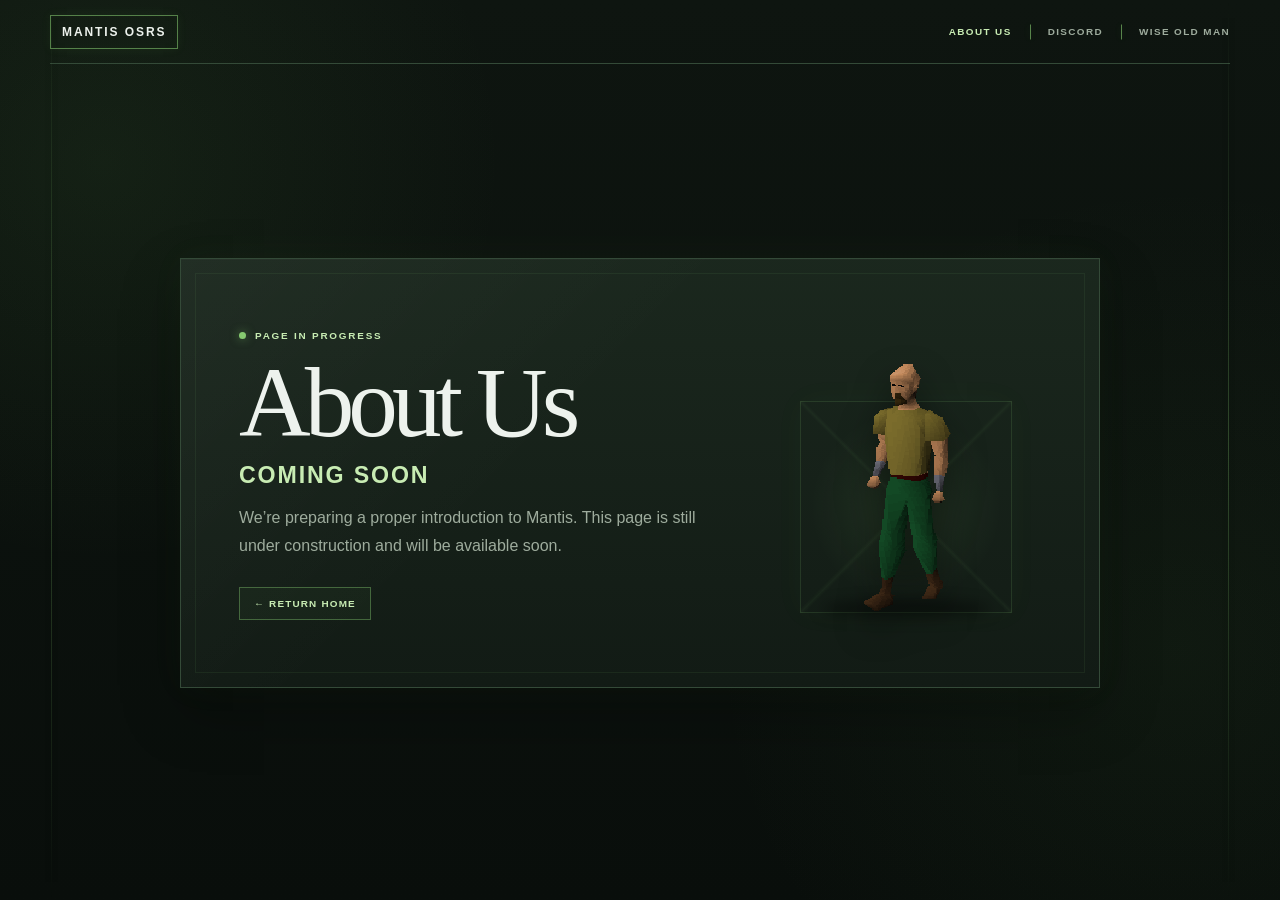
==== about.html @ 91f74145 "Add files via upload Initial release v1.0" ====
<!DOCTYPE html>
<html lang="en">
<head>
  <meta charset="UTF-8">
  <meta name="viewport" content="width=device-width, initial-scale=1.0">
  <title>About Us — Coming Soon | Mantis OSRS</title>
  <style>
    :root {
      --bg:#090e0b;
      --panel:#151f18;
      --panel-raised:#1a271d;
      --line:#344a38;
      --line-bright:rgba(134,202,112,.62);
      --text:#edf2ed;
      --muted:#9eac9d;
      --green:#86ca70;
      --green-pale:#c8ecb3;
    }

    * { box-sizing:border-box; }

    html { scroll-behavior:smooth; }

    body {
      margin:0;
      min-height:100vh;
      color:var(--text);
      background:
        radial-gradient(circle at 8% 18%,rgba(87,148,73,.1),transparent 25rem),
        radial-gradient(circle at 92% 72%,rgba(87,148,73,.07),transparent 29rem),
        linear-gradient(180deg,#0e1510 0%,#090e0b 100%);
      font-family:Arial,Helvetica,sans-serif;
      overflow-x:hidden;
    }

    body::before,
    body::after {
      content:"";
      position:fixed;
      top:0;
      bottom:0;
      width:1px;
      pointer-events:none;
      background:linear-gradient(180deg,transparent,rgba(134,202,112,.28),transparent);
      box-shadow:0 0 24px rgba(121,218,98,.12);
    }

    body::before { left:4vw; }
    body::after { right:4vw; }

    .wrap {
      width:min(1180px,calc(100% - 40px));
      margin:0 auto;
    }

    header {
      min-height:64px;
      display:flex;
      align-items:center;
      justify-content:space-between;
      gap:20px;
      border-bottom:1px solid var(--line);
    }

    .brand {
      display:inline-flex;
      align-items:center;
      min-height:34px;
      padding:8px 11px;
      border:1px solid rgba(134,202,112,.58);
      color:var(--text);
      text-decoration:none;
      text-transform:uppercase;
      letter-spacing:.16em;
      font-size:.75rem;
      font-weight:800;
      box-shadow:0 0 10px rgba(121,218,98,.07),inset 0 0 10px rgba(121,218,98,.025);
    }


    .site-links {
      display:flex;
      align-items:center;
      gap:0;
    }

    .site-links a {
      color:var(--muted);
      text-decoration:none;
      text-transform:uppercase;
      letter-spacing:.14em;
      font-size:.62rem;
      font-weight:800;
      transition:color .18s ease;
    }

    .site-links a:hover,
    .site-links a[aria-current="page"] {
      color:var(--green-pale);
    }

    .site-links a + a {
      position:relative;
      margin-left:18px;
      padding-left:18px;
    }

    .site-links a + a::before {
      content:"";
      position:absolute;
      left:0;
      top:50%;
      width:1px;
      height:15px;
      transform:translateY(-50%);
      background:var(--line-bright);
      box-shadow:0 0 7px rgba(121,218,98,.15);
    }

    main {
      min-height:calc(100vh - 65px);
      display:grid;
      place-items:center;
      padding:70px 0 88px;
    }

    .coming-soon {
      position:relative;
      width:min(920px,100%);
      min-height:430px;
      display:grid;
      grid-template-columns:minmax(0,1fr) 270px;
      align-items:center;
      gap:44px;
      padding:54px 58px;
      overflow:hidden;
      border:1px solid var(--line);
      background:
        linear-gradient(135deg,rgba(255,255,255,.032),transparent 42%),
        linear-gradient(180deg,rgba(27,40,30,.98),rgba(18,27,21,.99));
      box-shadow:
        0 24px 55px rgba(0,0,0,.27),
        inset 0 1px 0 rgba(255,255,255,.025),
        0 0 34px rgba(121,218,98,.04);
    }

    .coming-soon::before {
      content:"";
      position:absolute;
      inset:14px;
      pointer-events:none;
      border:1px solid rgba(134,202,112,.08);
    }

    .copy,
    .character-stage {
      position:relative;
      z-index:1;
    }

    .status {
      display:inline-flex;
      align-items:center;
      gap:9px;
      margin-bottom:18px;
      color:var(--green-pale);
      font-size:.62rem;
      font-weight:900;
      letter-spacing:.18em;
      text-transform:uppercase;
    }

    .status::before {
      content:"";
      width:7px;
      height:7px;
      border-radius:50%;
      background:var(--green);
      box-shadow:0 0 10px rgba(134,202,112,.55);
      animation:pulse 2.2s ease-in-out infinite;
    }

    h1 {
      margin:0;
      font-family:Georgia,"Times New Roman",serif;
      font-size:clamp(3.5rem,8vw,6.2rem);
      font-weight:400;
      letter-spacing:-.06em;
      line-height:.88;
    }

    h2 {
      margin:16px 0 15px;
      color:var(--green-pale);
      font-size:clamp(1.1rem,2vw,1.45rem);
      font-weight:800;
      letter-spacing:.08em;
      text-transform:uppercase;
    }

    .copy p {
      max-width:520px;
      margin:0;
      color:var(--muted);
      font-size:1rem;
      line-height:1.75;
    }

    .home-link {
      display:inline-flex;
      align-items:center;
      gap:8px;
      margin-top:27px;
      padding:10px 14px;
      border:1px solid rgba(134,202,112,.4);
      color:var(--green-pale);
      background:rgba(134,202,112,.04);
      text-decoration:none;
      text-transform:uppercase;
      letter-spacing:.12em;
      font-size:.62rem;
      font-weight:900;
      transition:background .18s ease,border-color .18s ease,transform .18s ease;
    }

    .home-link:hover {
      transform:translateY(-1px);
      border-color:var(--green);
      background:rgba(134,202,112,.08);
    }

    .character-stage {
      min-height:290px;
      display:flex;
      align-items:flex-end;
      justify-content:center;
    }

    .character-stage::before {
      content:"";
      position:absolute;
      left:50%;
      bottom:5px;
      width:210px;
      height:210px;
      transform:translateX(-50%);
      border:1px solid rgba(134,202,112,.15);
      background:
        radial-gradient(circle,rgba(134,202,112,.11),transparent 64%),
        linear-gradient(45deg,transparent 49%,rgba(134,202,112,.05) 50%,transparent 51%),
        linear-gradient(-45deg,transparent 49%,rgba(134,202,112,.05) 50%,transparent 51%);
      box-shadow:0 0 30px rgba(121,218,98,.035);
      transform-origin:center;
      animation:frameFloat 4s ease-in-out infinite;
    }

    .character-stage::after {
      content:"";
      position:absolute;
      left:50%;
      bottom:0;
      width:170px;
      height:18px;
      transform:translateX(-50%);
      border-radius:50%;
      background:rgba(0,0,0,.42);
      filter:blur(7px);
    }

    .character-stage img {
      position:relative;
      z-index:1;
      width:auto;
      height:280px;
      image-rendering:pixelated;
      filter:drop-shadow(0 16px 18px rgba(0,0,0,.45));
      animation:characterIdle 3.7s ease-in-out infinite;
    }


    @keyframes pulse {
      0%,100% { opacity:.55; transform:scale(.88); }
      50% { opacity:1; transform:scale(1.12); }
    }

    @keyframes characterIdle {
      0%,100% { transform:translateY(0); }
      50% { transform:translateY(-5px); }
    }

    @keyframes frameFloat {
      0%,100% { transform:translateX(-50%) rotate(0deg); }
      50% { transform:translateX(-50%) rotate(.8deg); }
    }

    @media (max-width:760px) {
      .wrap { width:min(100% - 28px,1180px); }

      header {
        min-height:74px;
        align-items:flex-start;
        padding:14px 0;
      }

      .site-links {
        flex-wrap:wrap;
        justify-content:flex-end;
        row-gap:8px;
      }

      .site-links a + a {
        margin-left:12px;
        padding-left:12px;
      }

      main { padding:38px 0 54px; }

      .coming-soon {
        grid-template-columns:1fr;
        gap:24px;
        padding:40px 30px 28px;
      }

      .character-stage {
        min-height:235px;
      }

      .character-stage::before {
        width:185px;
        height:185px;
      }

      .character-stage img {
        height:225px;
      }
    }

    @media (max-width:520px) {
      header { display:block; }
      .site-links { margin-top:15px; justify-content:flex-start; }
      h1 { font-size:3.55rem; }
      .coming-soon { padding:34px 22px 25px; }
    }

    @media (prefers-reduced-motion:reduce) {
      .status::before,
      .character-stage::before,
      .character-stage img {
        animation:none !important;
      }
    }
  </style>
</head>
<body>
  <div class="wrap">
    <header>
      <a class="brand" href="index.html">Mantis OSRS</a>
      <nav class="site-links" aria-label="Primary navigation">
        <a href="about.html" aria-current="page">About Us</a>
        <a href="https://discord.gg/YaPqtQWQ7N" target="_blank" rel="noopener noreferrer">Discord</a>
        <a href="https://wiseoldman.net/groups/6808" target="_blank" rel="noopener noreferrer">Wise Old Man</a>
      </nav>
    </header>

    <main>
      <section class="coming-soon" aria-labelledby="page-title">
        <div class="copy">
          <div class="status">Page in progress</div>
          <h1 id="page-title">About Us</h1>
          <h2>Coming Soon</h2>
          <p>We’re preparing a proper introduction to Mantis. This page is still under construction and will be available soon.</p>
          <a class="home-link" href="index.html">← Return Home</a>
        </div>

        <div class="character-stage" aria-label="Old School RuneScape character standing beside the coming soon message">
          <img src="images/about-member-placeholder.png" alt="Old School RuneScape character">
        </div>
      </section>
    </main>
  </div>
</body>
</html>
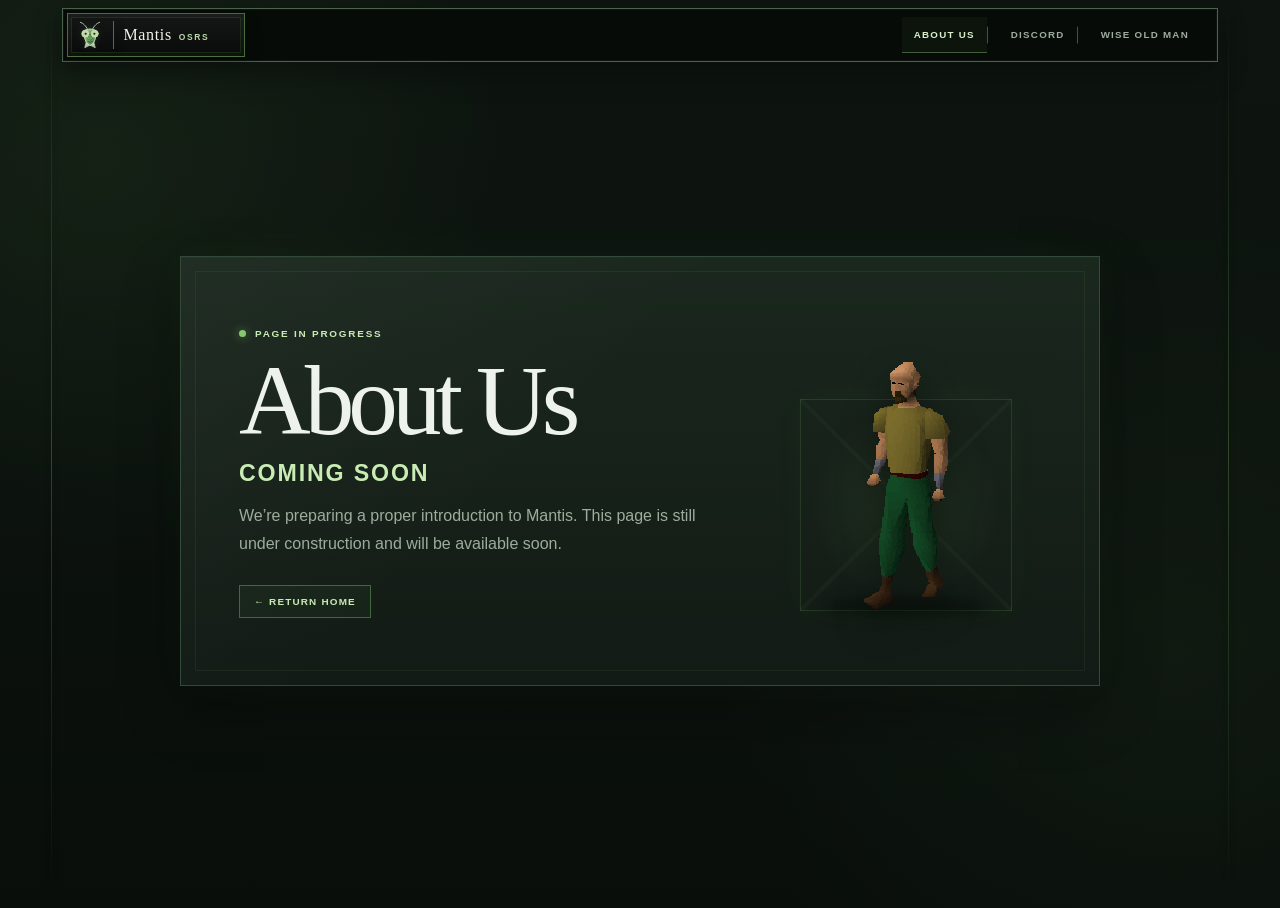
==== commit 46536aec: "Add files via upload v2.0" ====
--- a/about.html
+++ b/about.html
@@ -350,12 +350,16 @@
       }
     }
   </style>
+  <link rel="stylesheet" href="assets/v160.css">
 </head>
 <body>
   <div class="wrap">
-    <header>
-      <a class="brand" href="index.html">Mantis OSRS</a>
-      <nav class="site-links" aria-label="Primary navigation">
+    <header class="v160-nav-shell" aria-label="Site navigation">
+      <a class="v160-brand" href="index.html" aria-label="Mantis OSRS home">
+        <span class="v160-brand-icon" aria-hidden="true"><img src="images/mantis-head-mark.svg" alt=""></span>
+        <span class="v160-brand-wordmark"><span class="mantis-word">Mantis</span><span class="osrs-word">OSRS</span></span>
+      </a>
+      <nav class="v160-nav-links" aria-label="Clan links">
         <a href="about.html" aria-current="page">About Us</a>
         <a href="https://discord.gg/YaPqtQWQ7N" target="_blank" rel="noopener noreferrer">Discord</a>
         <a href="https://wiseoldman.net/groups/6808" target="_blank" rel="noopener noreferrer">Wise Old Man</a>
--- a/assets/v160.css
+++ b/assets/v160.css
@@ -0,0 +1,400 @@
+/* Mantis OSRS v1.60 shared navigation and interaction layer */
+.v160-nav-shell{
+  width:min(1180px,calc(100% - 24px))!important;
+  min-height:0!important;
+  margin:8px auto 0!important;
+  padding:4px!important;
+  position:sticky!important;
+  top:8px!important;
+  z-index:950!important;
+  display:flex!important;
+  flex-direction:row!important;
+  align-items:center!important;
+  justify-content:space-between!important;
+  gap:14px!important;
+  border:1px solid rgba(90,119,94,.82)!important;
+  border-radius:0!important;
+  background:rgba(7,11,8,.94)!important;
+  box-shadow:0 12px 30px rgba(0,0,0,.32),inset 0 0 0 1px rgba(184,232,159,.035)!important;
+  backdrop-filter:blur(14px);
+  -webkit-backdrop-filter:blur(14px);
+}
+.v160-nav-shell::before,.v160-nav-shell::after{display:none!important}
+.v160-brand{
+  --mh-fill:#6fa85f;
+  --mh-light:#cce9b8;
+  --mh-edge:#d8e5cf;
+  --mh-dark:#17251b;
+  --mh-eye:#aee594;
+  position:relative!important;
+  display:inline-flex!important;
+  align-items:center!important;
+  width:178px!important;
+  min-width:178px!important;
+  min-height:42px!important;
+  padding:7px 11px 7px 8px!important;
+  overflow:hidden!important;
+  color:#edf4e9!important;
+  background:linear-gradient(180deg,rgba(22,24,23,.98),rgba(9,11,10,.98))!important;
+  border:1px solid rgba(134,202,112,.5)!important;
+  border-radius:0!important;
+  text-decoration:none!important;
+  box-shadow:0 7px 18px rgba(0,0,0,.24),inset 0 0 0 3px rgba(125,195,102,.035)!important;
+  transition:border-color .18s ease,background .18s ease,box-shadow .18s ease,transform .18s ease!important;
+}
+.v160-brand::before{
+  content:""!important;
+  position:absolute!important;
+  inset:3px!important;
+  display:block!important;
+  border:1px solid rgba(156,217,134,.12)!important;
+  pointer-events:none!important;
+}
+.v160-brand:hover,.v160-brand:focus-visible{
+  color:#f5faf2!important;
+  border-color:rgba(184,232,159,.84)!important;
+  background:linear-gradient(180deg,rgba(29,32,30,.99),rgba(12,14,13,.99))!important;
+  box-shadow:0 9px 22px rgba(0,0,0,.31),0 0 13px rgba(121,218,98,.11),inset 0 0 0 3px rgba(125,195,102,.045)!important;
+  transform:translateX(2px)!important;
+  outline:none!important;
+}
+.v160-brand-icon{
+  position:relative!important;
+  z-index:1!important;
+  display:grid!important;
+  place-items:center!important;
+  width:38px!important;
+  min-height:28px!important;
+  padding-right:9px!important;
+  flex:0 0 38px!important;
+  border-right:1px solid rgba(145,209,121,.5)!important;
+  box-shadow:4px 0 10px rgba(0,0,0,.08)!important;
+}
+.v160-brand-icon img{
+  display:block!important;
+  width:28px!important;
+  height:28px!important;
+  object-fit:contain!important;
+  filter:drop-shadow(0 0 3px rgba(137,207,111,.14))!important;
+}
+.v160-brand-wordmark{
+  position:relative!important;
+  z-index:1!important;
+  display:flex!important;
+  align-items:baseline!important;
+  gap:7px!important;
+  min-width:0!important;
+  margin-left:10px!important;
+  white-space:nowrap!important;
+}
+.v160-brand-wordmark .mantis-word{
+  color:#edf4e9!important;
+  font-family:Georgia,"Times New Roman",serif!important;
+  font-size:1rem!important;
+  font-weight:400!important;
+  line-height:1!important;
+  letter-spacing:.04em!important;
+  text-transform:none!important;
+}
+.v160-brand-wordmark .osrs-word{
+  color:#b9d8aa!important;
+  font-family:Arial,Helvetica,sans-serif!important;
+  font-size:.53rem!important;
+  font-weight:900!important;
+  line-height:1!important;
+  letter-spacing:.19em!important;
+  text-transform:uppercase!important;
+}
+.v160-nav-links{
+  display:flex!important;
+  align-items:center!important;
+  justify-content:flex-end!important;
+  gap:0!important;
+  min-width:0!important;
+  padding:0 12px 0 0!important;
+}
+.v160-nav-links a{
+  position:relative!important;
+  display:inline-flex!important;
+  align-items:center!important;
+  min-height:36px!important;
+  padding:0 12px!important;
+  color:#9eac9d!important;
+  text-decoration:none!important;
+  text-transform:uppercase!important;
+  letter-spacing:.13em!important;
+  font:800 .61rem/1 Arial,Helvetica,sans-serif!important;
+  white-space:nowrap!important;
+  transition:color .18s ease,background .18s ease,box-shadow .18s ease!important;
+}
+.v160-nav-links a + a{margin-left:0!important;padding-left:24px!important}
+.v160-nav-links a + a::before{
+  content:""!important;
+  position:absolute!important;
+  display:block!important;
+  left:0!important;
+  top:50%!important;
+  width:1px!important;
+  height:17px!important;
+  transform:translateY(-50%)!important;
+  background:rgba(134,202,112,.42)!important;
+  box-shadow:0 0 7px rgba(121,218,98,.12)!important;
+}
+.v160-nav-links a::after{display:none!important}
+.v160-nav-links a:hover,.v160-nav-links a:focus-visible,.v160-nav-links a[aria-current="page"]{
+  color:#d9f0cb!important;
+  background:rgba(134,202,112,.045)!important;
+  box-shadow:inset 0 -1px 0 rgba(151,218,130,.38)!important;
+  outline:none!important;
+}
+@media(max-width:680px){
+  .v160-nav-shell{
+    top:4px!important;
+    width:calc(100% - 12px)!important;
+    flex-wrap:wrap!important;
+    gap:3px!important;
+  }
+  .v160-brand{width:170px!important;min-width:170px!important}
+  .v160-nav-links{
+    width:100%!important;
+    justify-content:flex-start!important;
+    overflow-x:auto!important;
+    padding:3px 0 0!important;
+    border-top:1px solid rgba(90,119,94,.34)!important;
+    scrollbar-width:thin;
+  }
+  .v160-nav-links a{min-height:32px!important;padding:0 10px!important;font-size:.57rem!important}
+  .v160-nav-links a + a{padding-left:20px!important}
+}
+
+/* Homepage event interactions selected from the experimental design. */
+body.v160-home .past-card.feature-past-event,
+body.v160-home .current-card.current-event-teaser{
+  transition:transform .28s ease,border-color .28s ease,box-shadow .28s ease!important;
+}
+body.v160-home .past-event-art img,
+body.v160-home .event-teaser-art img{
+  scale:1;
+  transition:scale .72s cubic-bezier(.2,.65,.2,1),filter .5s ease!important;
+  will-change:scale;
+}
+body.v160-home .past-event-outcome.event-link{
+  min-width:118px!important;
+  padding:.78rem 1.02rem!important;
+  border:1px solid rgba(151,204,131,.34)!important;
+  border-radius:0!important;
+  color:#d8e8d1!important;
+  background:rgba(7,12,8,.78)!important;
+  box-shadow:0 8px 18px rgba(0,0,0,.22)!important;
+  text-shadow:none!important;
+  backdrop-filter:blur(3px);
+  -webkit-backdrop-filter:blur(3px);
+  transition:transform .22s ease,color .22s ease,background .22s ease,border-color .22s ease,box-shadow .22s ease!important;
+}
+body.v160-home .past-event-outcome.event-link::before{display:none!important}
+body.v160-home .past-event-outcome.event-link:hover,
+body.v160-home .past-event-outcome.event-link:focus-visible{
+  color:#071009!important;
+  background:#91bd79!important;
+  border-color:#c4e5b3!important;
+  box-shadow:0 0 22px rgba(121,218,98,.25),0 10px 24px rgba(0,0,0,.27)!important;
+  transform:translateY(-2px)!important;
+  outline:none!important;
+}
+@media(hover:hover){
+  body.v160-home .past-card.feature-past-event:hover,
+  body.v160-home .past-card.feature-past-event:focus-within,
+  body.v160-home .current-card.current-event-teaser:hover{
+    transform:translateY(-3px)!important;
+    border-color:#68826b!important;
+    box-shadow:0 22px 46px rgba(0,0,0,.29),0 0 30px rgba(121,218,98,.07)!important;
+  }
+  body.v160-home .past-card.feature-past-event:hover .past-event-art img,
+  body.v160-home .past-card.feature-past-event:focus-within .past-event-art img{
+    scale:1.045;
+    filter:saturate(1.08) contrast(1.04)!important;
+  }
+  body.v160-home .past-card.feature-past-event:hover .past-event-outcome,
+  body.v160-home .past-card.feature-past-event:focus-within .past-event-outcome{
+    border-color:rgba(174,231,153,.58)!important;
+    box-shadow:0 0 21px rgba(121,218,98,.20),0 10px 24px rgba(0,0,0,.26)!important;
+  }
+  body.v160-home .current-card.current-event-teaser:hover .event-teaser-art img{
+    scale:1.035;
+    filter:saturate(1.06) contrast(1.025)!important;
+  }
+}
+
+/* Tile Wars replay: convert all visible surfaces to sharp boxes. */
+body.v160-replay .panel,
+body.v160-replay .board,
+body.v160-replay .tile,
+body.v160-replay .tile-badge,
+body.v160-replay .banner,
+body.v160-replay .team-card,
+body.v160-replay .team-head,
+body.v160-replay button,
+body.v160-replay .controls,
+body.v160-replay .count-card,
+body.v160-replay .bar,
+body.v160-replay .fill,
+body.v160-replay .status,
+body.v160-replay .event-log,
+body.v160-replay .log-item,
+body.v160-replay .powers,
+body.v160-replay .power-item,
+body.v160-replay .active-power-card,
+body.v160-replay .current-move,
+body.v160-replay .pill,
+body.v160-replay .player-modal,
+body.v160-replay .player-modal-head,
+body.v160-replay .player-modal-close,
+body.v160-replay .player-modal-row,
+body.v160-replay .original-board-panel,
+body.v160-replay .original-board-frame,
+body.v160-replay .site-home-link{
+  border-radius:0!important;
+}
+body.v160-replay .panel,
+body.v160-replay .original-board-panel{
+  box-shadow:0 18px 40px rgba(0,0,0,.29),inset 0 0 0 1px rgba(255,255,255,.018)!important;
+}
+body.v160-replay .board,
+body.v160-replay .original-board-frame{
+  box-shadow:inset 0 0 0 1px rgba(177,222,157,.025)!important;
+}
+body.v160-replay .controls,
+body.v160-replay .count-card,
+body.v160-replay .status,
+body.v160-replay .current-move,
+body.v160-replay .event-log,
+body.v160-replay .powers,
+body.v160-replay .team-card,
+body.v160-replay .active-power-card{
+  box-shadow:0 8px 18px rgba(0,0,0,.16),inset 0 0 0 1px rgba(255,255,255,.018)!important;
+}
+body.v160-replay .wrap{margin-top:18px!important}
+
+@media(prefers-reduced-motion:reduce){
+  body.v160-home .past-event-art img,
+  body.v160-home .event-teaser-art img,
+  body.v160-home .past-card.feature-past-event,
+  body.v160-home .current-card.current-event-teaser,
+  body.v160-home .past-event-outcome.event-link{transition:none!important}
+}
+
+/* Mantis OSRS v1.61 — full-card event links, diagonal arrows, welcome-frame glow, and event-page texture. */
+body.v160-home a.v161-event-card-link{
+  color:inherit!important;
+  text-decoration:none!important;
+  cursor:pointer!important;
+}
+body.v160-home a.v161-event-card-link:focus-visible{
+  outline:2px solid rgba(190,240,170,.72)!important;
+  outline-offset:4px!important;
+  border-color:#78957b!important;
+  box-shadow:0 22px 46px rgba(0,0,0,.31),0 0 30px rgba(121,218,98,.10)!important;
+}
+body.v160-home .past-event-outcome.event-link{
+  width:44px!important;
+  min-width:44px!important;
+  height:44px!important;
+  min-height:44px!important;
+  padding:0!important;
+  display:grid!important;
+  place-items:center!important;
+  overflow:hidden!important;
+  color:#dcefd3!important;
+  background:rgba(5,9,6,.70)!important;
+  border:1px solid rgba(192,220,179,.34)!important;
+  box-shadow:0 8px 18px rgba(0,0,0,.24)!important;
+  font:400 1.22rem/1 Arial,Helvetica,sans-serif!important;
+  letter-spacing:0!important;
+  text-align:center!important;
+  text-shadow:none!important;
+  backdrop-filter:blur(3px);
+  -webkit-backdrop-filter:blur(3px);
+  transition:transform .22s ease,color .22s ease,background .22s ease,border-color .22s ease,box-shadow .22s ease!important;
+}
+body.v160-home .past-event-outcome.event-link::before,
+body.v160-home .past-event-outcome.event-link::after{
+  content:none!important;
+  display:none!important;
+}
+body.v160-home a.v161-event-card-link:hover .past-event-outcome,
+body.v160-home a.v161-event-card-link:focus-visible .past-event-outcome{
+  color:#071009!important;
+  background:#8fba78!important;
+  border-color:#c6e8b5!important;
+  box-shadow:0 0 22px rgba(121,218,98,.26),0 10px 24px rgba(0,0,0,.28)!important;
+  transform:translate(2px,-2px)!important;
+}
+
+/* Keep the Welcome interior flat; confine the green illumination to the narrow frame gap. */
+body.v160-home .welcome-panel{
+  background:#0b100c!important;
+  box-shadow:0 16px 38px rgba(0,0,0,.20)!important;
+}
+body.v160-home .welcome-panel::before{
+  content:""!important;
+  position:absolute!important;
+  inset:1px!important;
+  z-index:0!important;
+  pointer-events:none!important;
+  opacity:1!important;
+  background:
+    radial-gradient(ellipse at 50% 50%,rgba(137,214,108,.13),rgba(89,151,75,.075) 55%,rgba(55,92,49,.025) 100%)!important;
+  box-shadow:inset 0 0 15px rgba(121,218,98,.10)!important;
+}
+body.v160-home .welcome-panel::after{
+  content:""!important;
+  position:absolute!important;
+  inset:10px!important;
+  z-index:0!important;
+  pointer-events:none!important;
+  border:1px solid rgba(151,218,130,.12)!important;
+  background:linear-gradient(145deg,#172019,#121914)!important;
+  box-shadow:none!important;
+}
+body.v160-home .welcome-copy h2,
+body.v160-home .welcome-heading-row::after{
+  text-shadow:none!important;
+  box-shadow:none!important;
+}
+body.v160-home .welcome-mantis{
+  filter:none!important;
+}
+body.v160-home .welcome-panel .mantis-eye{
+  animation:none!important;
+  filter:none!important;
+}
+
+/* Homepage paper-flake pattern repeated behind the completed-event pages. */
+.v161-event-dots{
+  position:fixed!important;
+  inset:0!important;
+  z-index:0!important;
+  pointer-events:none!important;
+  opacity:.22!important;
+  background-image:
+    radial-gradient(circle,rgba(255,255,255,.62) 0 1px,transparent 1.4px),
+    radial-gradient(circle,rgba(255,255,255,.42) 0 .8px,transparent 1.25px),
+    radial-gradient(circle,rgba(255,255,255,.28) 0 .7px,transparent 1.1px)!important;
+  background-size:83px 97px,127px 139px,181px 163px!important;
+  background-position:13px 21px,47px 69px,91px 37px!important;
+  mix-blend-mode:screen!important;
+}
+body.v161-event-page > :not(.v161-event-dots){
+  position:relative;
+  z-index:1;
+}
+@media(max-width:620px){
+  .v161-event-dots{opacity:.17!important}
+}
+@media(prefers-reduced-motion:reduce){
+  body.v160-home .past-event-outcome.event-link,
+  body.v160-home a.v161-event-card-link{
+    transition:none!important;
+  }
+}
+
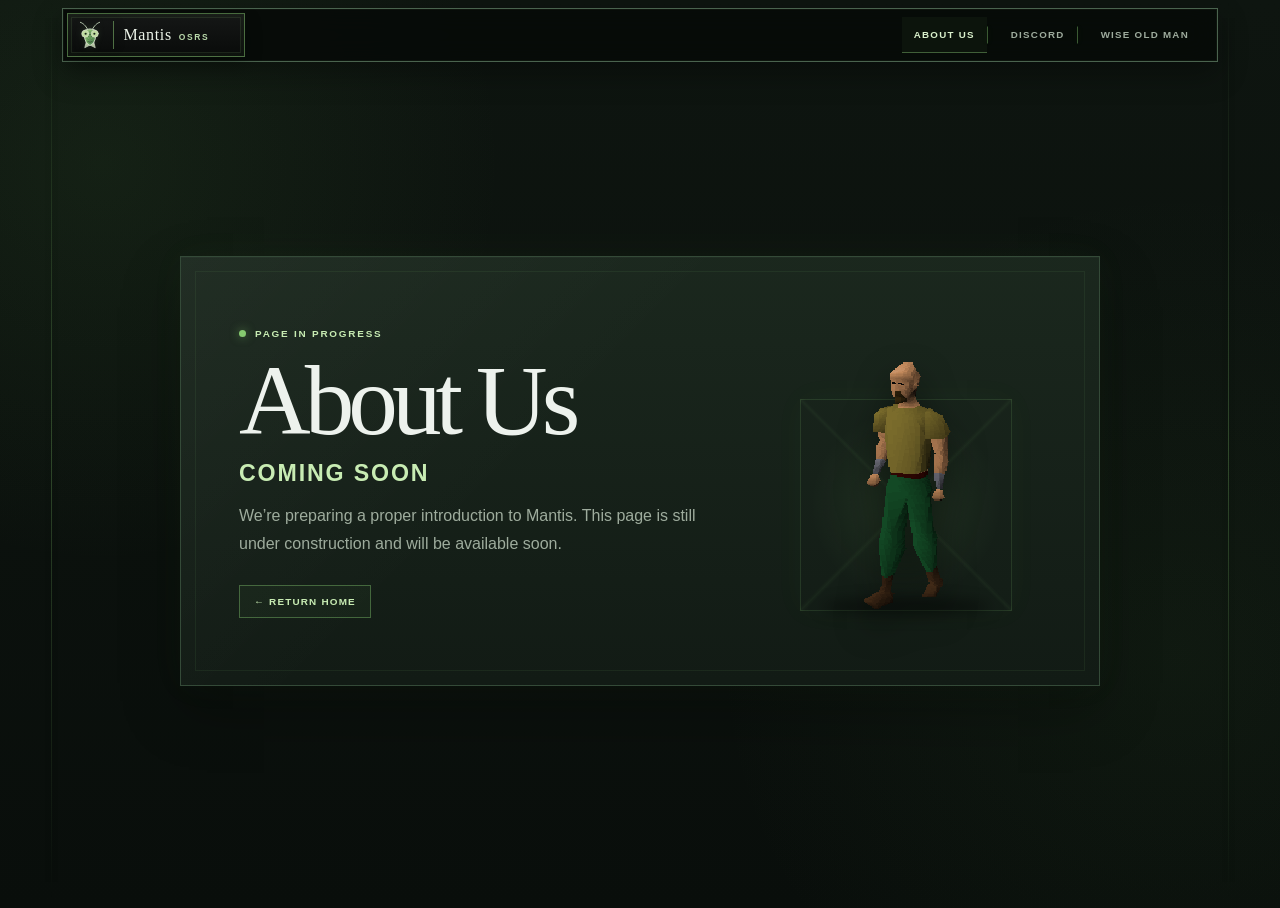
==== commit 7b63451f: "point rush teaser" ====
--- a/about.html
+++ b/about.html
@@ -3,6 +3,7 @@
 <head>
   <meta charset="UTF-8">
   <meta name="viewport" content="width=device-width, initial-scale=1.0">
+  <link rel="icon" href="images/mantis-head-mark.svg" type="image/svg+xml">
   <title>About Us — Coming Soon | Mantis OSRS</title>
   <style>
     :root {
--- a/assets/v160.css
+++ b/assets/v160.css
@@ -4,8 +4,8 @@
   min-height:0!important;
   margin:8px auto 0!important;
   padding:4px!important;
-  position:sticky!important;
-  top:8px!important;
+  position:static!important;
+  top:auto!important;
   z-index:950!important;
   display:flex!important;
   flex-direction:row!important;
@@ -149,7 +149,8 @@
 }
 @media(max-width:680px){
   .v160-nav-shell{
-    top:4px!important;
+    position:relative!important;
+    top:auto!important;
     width:calc(100% - 12px)!important;
     flex-wrap:wrap!important;
     gap:3px!important;
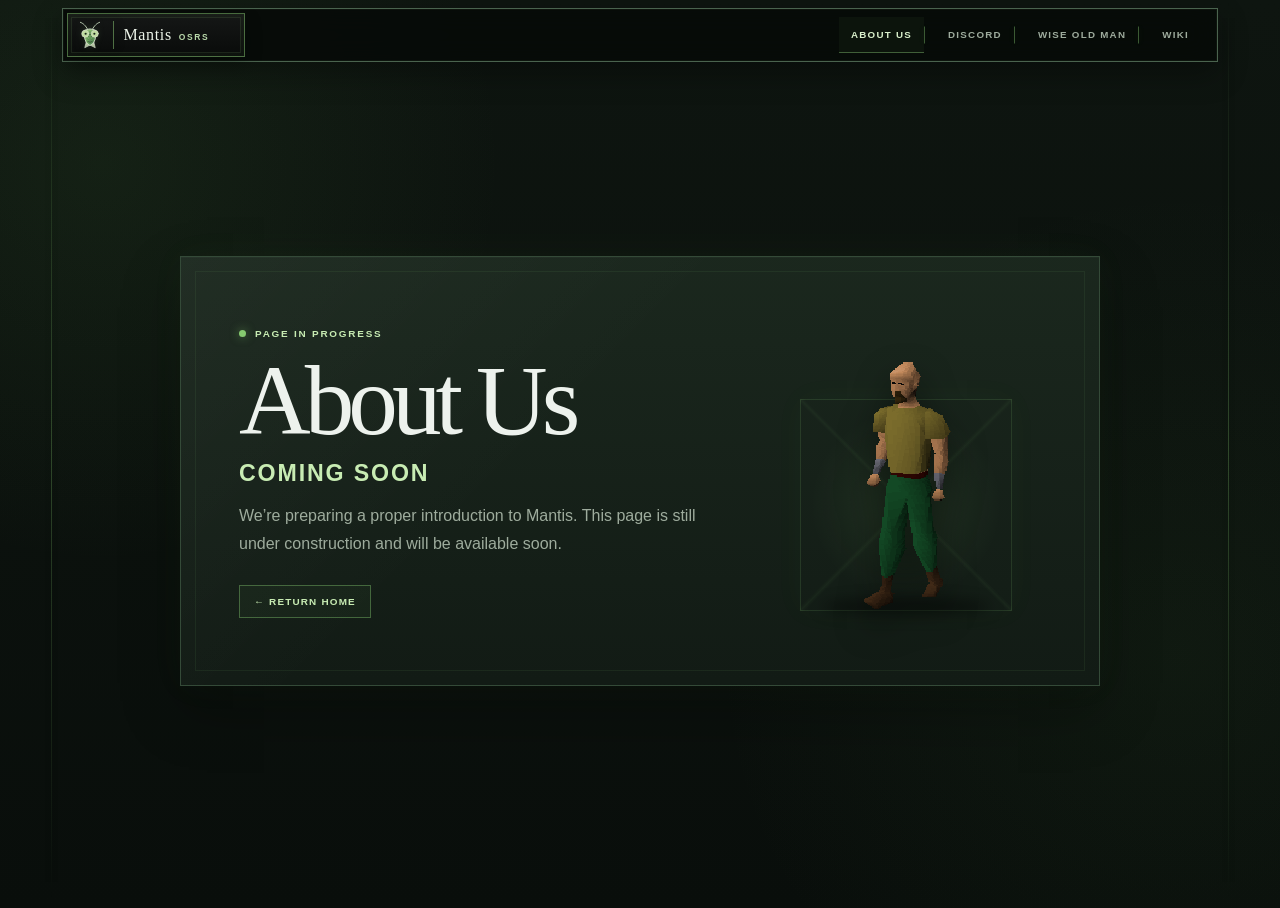
==== commit bb798833: "Launch Mantis OSRS v6.2" ====
--- a/about.html
+++ b/about.html
@@ -364,6 +364,7 @@
         <a href="about.html" aria-current="page">About Us</a>
         <a href="https://discord.gg/YaPqtQWQ7N" target="_blank" rel="noopener noreferrer">Discord</a>
         <a href="https://wiseoldman.net/groups/6808" target="_blank" rel="noopener noreferrer">Wise Old Man</a>
+        <a href="https://oldschool.runescape.wiki/" target="_blank" rel="noopener noreferrer">WIKI</a>
       </nav>
     </header>
 
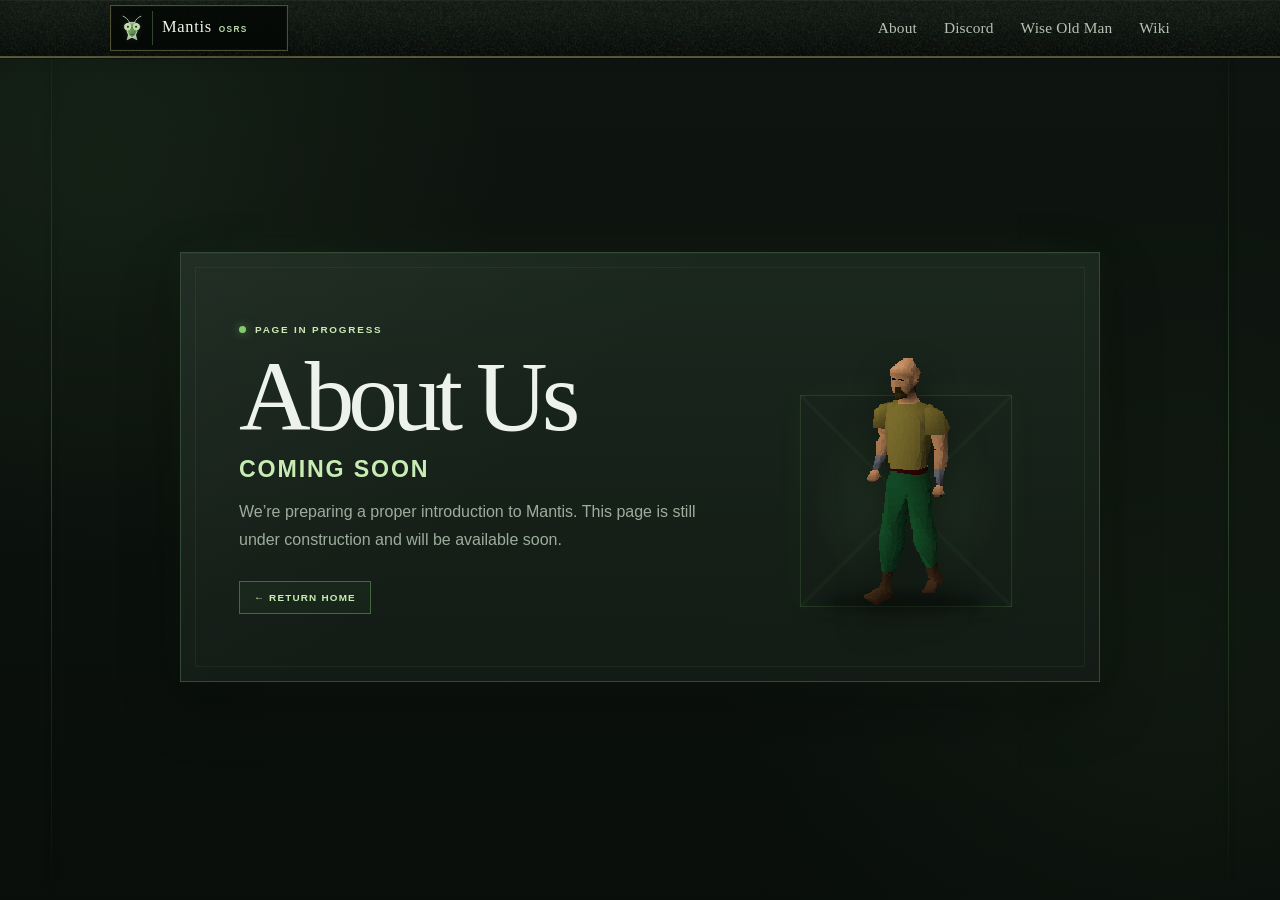
==== commit 7a0a571d: "Publish static Point Rush archive and update homepage" ====
--- a/about.html
+++ b/about.html
@@ -352,8 +352,9 @@
     }
   </style>
   <link rel="stylesheet" href="assets/v160.css">
+  <link rel="stylesheet" href="assets/site-nav-v71331.css">
 </head>
-<body>
+<body class="site-nav-v71331">
   <div class="wrap">
     <header class="v160-nav-shell" aria-label="Site navigation">
       <a class="v160-brand" href="index.html" aria-label="Mantis OSRS home">
@@ -361,10 +362,10 @@
         <span class="v160-brand-wordmark"><span class="mantis-word">Mantis</span><span class="osrs-word">OSRS</span></span>
       </a>
       <nav class="v160-nav-links" aria-label="Clan links">
-        <a href="about.html" aria-current="page">About Us</a>
+        <a href="about.html">About</a>
         <a href="https://discord.gg/YaPqtQWQ7N" target="_blank" rel="noopener noreferrer">Discord</a>
         <a href="https://wiseoldman.net/groups/6808" target="_blank" rel="noopener noreferrer">Wise Old Man</a>
-        <a href="https://oldschool.runescape.wiki/" target="_blank" rel="noopener noreferrer">WIKI</a>
+        <a href="https://oldschool.runescape.wiki/" target="_blank" rel="noopener noreferrer">Wiki</a>
       </nav>
     </header>
 
--- a/assets/v160.css
+++ b/assets/v160.css
@@ -16,8 +16,6 @@
   border-radius:0!important;
   background:rgba(7,11,8,.94)!important;
   box-shadow:0 12px 30px rgba(0,0,0,.32),inset 0 0 0 1px rgba(184,232,159,.035)!important;
-  backdrop-filter:blur(14px);
-  -webkit-backdrop-filter:blur(14px);
 }
 .v160-nav-shell::before,.v160-nav-shell::after{display:none!important}
 .v160-brand{
@@ -171,12 +169,12 @@
 /* Homepage event interactions selected from the experimental design. */
 body.v160-home .past-card.feature-past-event,
 body.v160-home .current-card.current-event-teaser{
-  transition:transform .28s ease,border-color .28s ease,box-shadow .28s ease!important;
+  transition:transform .28s ease,border-color .28s ease!important;
 }
 body.v160-home .past-event-art img,
 body.v160-home .event-teaser-art img{
   scale:1;
-  transition:scale .72s cubic-bezier(.2,.65,.2,1),filter .5s ease!important;
+  transition:scale .72s cubic-bezier(.2,.65,.2,1)!important;
   will-change:scale;
 }
 body.v160-home .past-event-outcome.event-link{
@@ -208,12 +206,10 @@
   body.v160-home .current-card.current-event-teaser:hover{
     transform:translateY(-3px)!important;
     border-color:#68826b!important;
-    box-shadow:0 22px 46px rgba(0,0,0,.29),0 0 30px rgba(121,218,98,.07)!important;
   }
   body.v160-home .past-card.feature-past-event:hover .past-event-art img,
   body.v160-home .past-card.feature-past-event:focus-within .past-event-art img{
     scale:1.045;
-    filter:saturate(1.08) contrast(1.04)!important;
   }
   body.v160-home .past-card.feature-past-event:hover .past-event-outcome,
   body.v160-home .past-card.feature-past-event:focus-within .past-event-outcome{
@@ -222,7 +218,6 @@
   }
   body.v160-home .current-card.current-event-teaser:hover .event-teaser-art img{
     scale:1.035;
-    filter:saturate(1.06) contrast(1.025)!important;
   }
 }
 
@@ -362,14 +357,6 @@
   text-shadow:none!important;
   box-shadow:none!important;
 }
-body.v160-home .welcome-mantis{
-  filter:none!important;
-}
-body.v160-home .welcome-panel .mantis-eye{
-  animation:none!important;
-  filter:none!important;
-}
-
 /* Homepage paper-flake pattern repeated behind the completed-event pages. */
 .v161-event-dots{
   position:fixed!important;
@@ -398,4 +385,3 @@
     transition:none!important;
   }
 }
-
--- a/assets/site-nav-v71331.css
+++ b/assets/site-nav-v71331.css
@@ -0,0 +1,318 @@
+/* Shared Mantis OSRS navigation, derived from the v7.13.31 landing page. */
+body.site-nav-v71331 .v160-nav-shell {
+  box-sizing: border-box !important;
+  width: min(1060px, calc(100% - 28px)) !important;
+  min-height: 58px !important;
+  margin: 0 auto !important;
+  padding: 4px 0 7px !important;
+  position: relative !important;
+  isolation: isolate !important;
+  overflow: visible !important;
+  z-index: 950 !important;
+  display: flex !important;
+  flex-flow: row nowrap !important;
+  align-items: center !important;
+  justify-content: space-between !important;
+  gap: 22px !important;
+  border: 0 !important;
+  border-radius: 0 !important;
+  background: transparent !important;
+  box-shadow: none !important;
+}
+
+body.site-nav-v71331 .v160-nav-shell::before {
+  content: "" !important;
+  display: block !important;
+  position: absolute !important;
+  z-index: 0 !important;
+  pointer-events: none !important;
+  left: 50% !important;
+  right: auto !important;
+  top: 0 !important;
+  bottom: 0 !important;
+  width: 100vw !important;
+  height: auto !important;
+  min-height: 100% !important;
+  transform: translateX(-50%) !important;
+  opacity: 1 !important;
+  background:
+    url("../images/paper-grain-v760.png") center / 256px 256px repeat,
+    linear-gradient(180deg,
+      rgba(79, 96, 69, .072) 0%,
+      rgba(52, 65, 47, .044) 58%,
+      rgba(28, 37, 29, .018) 100%),
+    linear-gradient(180deg,
+      rgba(14, 21, 16, .998) 0%,
+      rgba(7, 12, 9, .998) 100%) !important;
+  box-shadow:
+    inset 0 1px 0 rgba(215, 216, 179, .052),
+    inset 0 -1px 0 rgba(150, 146, 96, .10),
+    inset 0 -12px 25px rgba(0, 0, 0, .16) !important;
+}
+
+body.site-nav-v71331 .v160-nav-shell::after {
+  content: "" !important;
+  display: block !important;
+  position: absolute !important;
+  z-index: 1 !important;
+  pointer-events: none !important;
+  left: 50% !important;
+  right: auto !important;
+  bottom: 0 !important;
+  top: auto !important;
+  width: 100vw !important;
+  height: 2px !important;
+  min-height: 0 !important;
+  transform: translateX(-50%) !important;
+  background: rgba(166, 158, 99, .48) !important;
+  box-shadow:
+    0 1px 0 rgba(0, 0, 0, .40),
+    0 4px 12px rgba(0, 0, 0, .16) !important;
+}
+
+body.site-nav-v71331 .v160-brand {
+  box-sizing: border-box !important;
+  position: relative !important;
+  z-index: 2 !important;
+  display: inline-flex !important;
+  flex: 0 0 auto !important;
+  align-items: center !important;
+  width: auto !important;
+  min-width: 178px !important;
+  min-height: 39px !important;
+  padding: 5px 13px 5px 8px !important;
+  overflow: hidden !important;
+  color: #eef3e9 !important;
+  background: rgba(4, 7, 5, .86) !important;
+  border: 1px solid rgba(150, 148, 94, .50) !important;
+  border-radius: 0 !important;
+  text-decoration: none !important;
+  box-shadow:
+    inset 0 0 0 1px rgba(224, 224, 186, .024),
+    0 5px 14px rgba(0, 0, 0, .15) !important;
+  transition: border-color .16s ease, background .16s ease, color .16s ease !important;
+}
+
+body.site-nav-v71331 .v160-brand::before {
+  content: none !important;
+  display: none !important;
+}
+
+body.site-nav-v71331 .v160-brand:hover,
+body.site-nav-v71331 .v160-brand:focus-visible {
+  color: #fff !important;
+  background: rgba(10, 16, 11, .94) !important;
+  border-color: rgba(184, 180, 112, .66) !important;
+  box-shadow:
+    inset 0 0 0 1px rgba(224, 224, 186, .032),
+    0 6px 18px rgba(0, 0, 0, .20) !important;
+  transform: none !important;
+  outline: none !important;
+}
+
+body.site-nav-v71331 .v160-brand-icon {
+  position: relative !important;
+  z-index: 1 !important;
+  display: grid !important;
+  place-items: center !important;
+  width: 34px !important;
+  min-width: 34px !important;
+  min-height: 34px !important;
+  padding-right: 8px !important;
+  flex: 0 0 34px !important;
+  border-right: 1px solid rgba(139, 181, 129, .34) !important;
+  box-shadow: none !important;
+}
+
+body.site-nav-v71331 .v160-brand-icon img {
+  display: block !important;
+  width: 26px !important;
+  height: 26px !important;
+  object-fit: contain !important;
+  filter: drop-shadow(0 0 3px rgba(137, 207, 111, .14)) !important;
+}
+
+body.site-nav-v71331 .v160-brand-wordmark {
+  position: relative !important;
+  z-index: 1 !important;
+  display: flex !important;
+  align-items: baseline !important;
+  gap: 7px !important;
+  min-width: 0 !important;
+  margin-left: 9px !important;
+  white-space: nowrap !important;
+}
+
+body.site-nav-v71331 .v160-brand-wordmark .mantis-word {
+  color: #edf4e9 !important;
+  font-family: Georgia, "Times New Roman", serif !important;
+  font-size: 1.03rem !important;
+  font-weight: 400 !important;
+  line-height: 1 !important;
+  letter-spacing: .04em !important;
+  text-transform: none !important;
+}
+
+body.site-nav-v71331 .v160-brand-wordmark .osrs-word {
+  display: inline !important;
+  color: #bad7ac !important;
+  font-family: Arial, Helvetica, sans-serif !important;
+  font-size: .52rem !important;
+  font-weight: 900 !important;
+  line-height: 1 !important;
+  letter-spacing: .16em !important;
+  text-transform: uppercase !important;
+}
+
+body.site-nav-v71331 .v160-nav-links {
+  position: relative !important;
+  z-index: 2 !important;
+  display: flex !important;
+  flex: 1 1 auto !important;
+  align-items: center !important;
+  justify-content: flex-end !important;
+  gap: 27px !important;
+  min-width: 0 !important;
+  width: auto !important;
+  overflow-x: visible !important;
+  overflow-y: hidden !important;
+  padding: 0 !important;
+  border: 0 !important;
+  background: transparent !important;
+  box-shadow: none !important;
+  scrollbar-width: none !important;
+}
+
+body.site-nav-v71331 .v160-nav-links::-webkit-scrollbar {
+  display: none !important;
+}
+
+body.site-nav-v71331 .v160-nav-links a,
+body.site-nav-v71331 .v160-nav-links a + a {
+  position: relative !important;
+  display: inline-flex !important;
+  flex: 0 0 auto !important;
+  align-items: center !important;
+  min-height: 39px !important;
+  margin: 0 !important;
+  padding: 0 !important;
+  color: #b6c1b3 !important;
+  background: transparent !important;
+  box-shadow: none !important;
+  text-decoration: none !important;
+  text-transform: none !important;
+  letter-spacing: .01em !important;
+  font: 500 .96rem/1 Georgia, "Times New Roman", serif !important;
+  white-space: nowrap !important;
+  transition: color .16s ease !important;
+}
+
+body.site-nav-v71331 .v160-nav-links a + a::before {
+  content: none !important;
+  display: none !important;
+}
+
+body.site-nav-v71331 .v160-nav-links a::after {
+  content: "" !important;
+  display: block !important;
+  position: absolute !important;
+  left: 0 !important;
+  right: 0 !important;
+  bottom: 4px !important;
+  height: 1px !important;
+  opacity: 0 !important;
+  transform: scaleX(.72) !important;
+  transform-origin: center !important;
+  background: rgba(180, 177, 112, .74) !important;
+  transition: opacity .16s ease, transform .16s ease !important;
+}
+
+body.site-nav-v71331 .v160-nav-links a:hover,
+body.site-nav-v71331 .v160-nav-links a:focus-visible,
+body.site-nav-v71331 .v160-nav-links a[aria-current="page"] {
+  color: #f1f0df !important;
+  background: transparent !important;
+  box-shadow: none !important;
+  text-decoration: none !important;
+  outline: none !important;
+}
+
+body.site-nav-v71331 .v160-nav-links a:hover::after,
+body.site-nav-v71331 .v160-nav-links a:focus-visible::after,
+body.site-nav-v71331 .v160-nav-links a[aria-current="page"]::after {
+  opacity: .9 !important;
+  transform: scaleX(1) !important;
+}
+
+body.site-nav-v71331.admin-page {
+  display: flex !important;
+  flex-direction: column !important;
+  align-items: stretch !important;
+  place-items: initial !important;
+}
+
+body.site-nav-v71331.admin-page > main {
+  margin: auto !important;
+}
+
+.site-page-action {
+  color: #d3f3bd;
+  font-size: .75rem;
+  text-decoration: none;
+}
+
+.site-page-action:hover,
+.site-page-action:focus-visible {
+  color: #fff;
+  text-decoration: underline;
+  text-underline-offset: 3px;
+}
+
+@media (max-width: 760px) {
+  body.site-nav-v71331 .v160-nav-shell {
+    width: calc(100% - 18px) !important;
+    gap: 14px !important;
+    padding-top: 0 !important;
+    padding-bottom: 0 !important;
+  }
+
+  body.site-nav-v71331 .v160-nav-links {
+    width: auto !important;
+    flex: 1 1 auto !important;
+    justify-content: flex-end !important;
+    gap: 20px !important;
+    overflow-x: auto !important;
+    overscroll-behavior-x: contain !important;
+    -webkit-overflow-scrolling: touch !important;
+  }
+
+  body.site-nav-v71331 .v160-nav-links a,
+  body.site-nav-v71331 .v160-nav-links a + a {
+    min-height: 39px !important;
+    font-size: .90rem !important;
+  }
+}
+
+@media (max-width: 520px) {
+  body.site-nav-v71331 .v160-nav-shell {
+    gap: 10px !important;
+  }
+
+  body.site-nav-v71331 .v160-nav-links {
+    justify-content: flex-start !important;
+    gap: 16px !important;
+  }
+
+  body.site-nav-v71331 .v160-nav-links a,
+  body.site-nav-v71331 .v160-nav-links a + a {
+    font-size: .88rem !important;
+  }
+}
+
+@media (prefers-reduced-motion: reduce) {
+  body.site-nav-v71331 .v160-brand,
+  body.site-nav-v71331 .v160-nav-links a,
+  body.site-nav-v71331 .v160-nav-links a::after {
+    transition: none !important;
+  }
+}
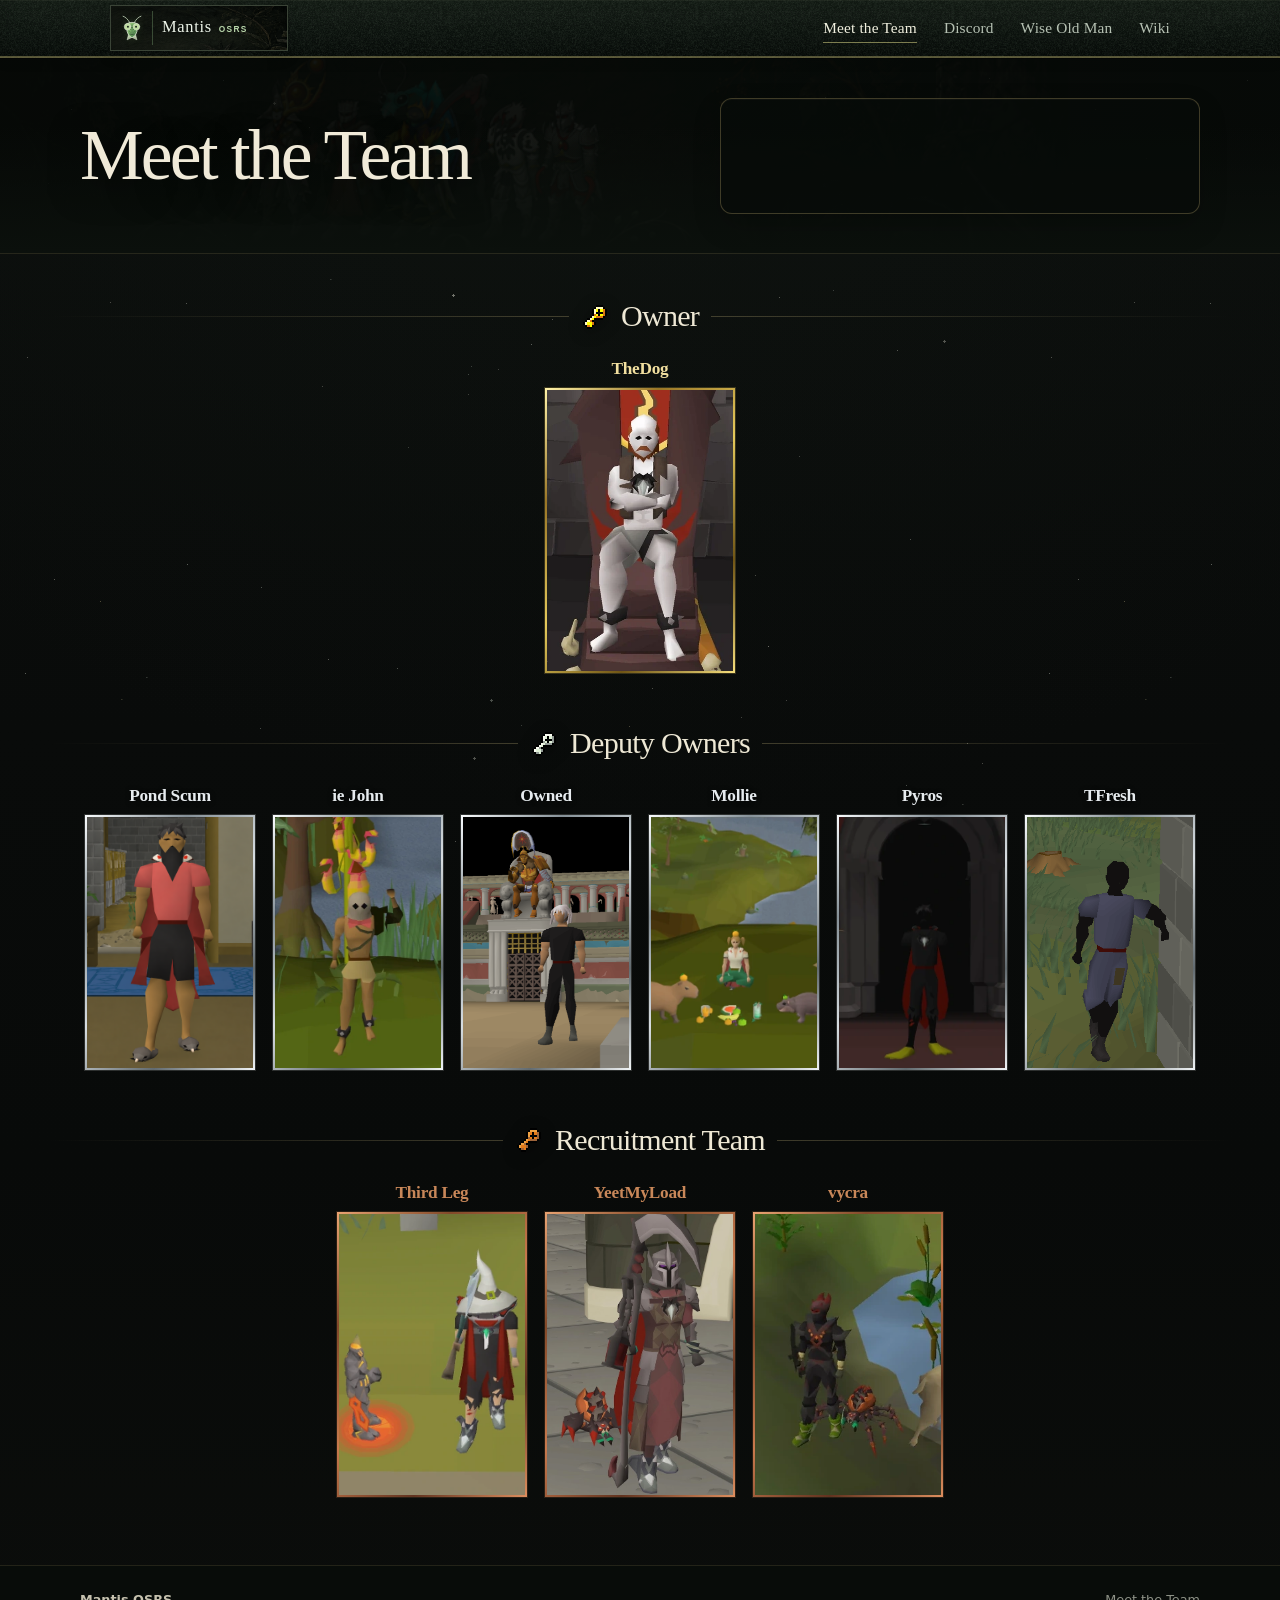
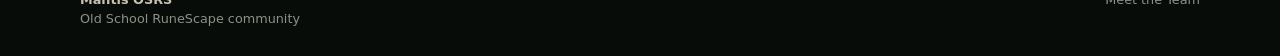
==== commit 14067b8b: "Add team page and live monthly standings" ====
--- a/about.html
+++ b/about.html
@@ -1,389 +1,1132 @@
+
 <!DOCTYPE html>
+
 <html lang="en">
 <head>
-  <meta charset="UTF-8">
-  <meta name="viewport" content="width=device-width, initial-scale=1.0">
-  <link rel="icon" href="images/mantis-head-mark.svg" type="image/svg+xml">
-  <title>About Us — Coming Soon | Mantis OSRS</title>
-  <style>
-    :root {
-      --bg:#090e0b;
-      --panel:#151f18;
-      --panel-raised:#1a271d;
-      --line:#344a38;
-      --line-bright:rgba(134,202,112,.62);
-      --text:#edf2ed;
-      --muted:#9eac9d;
-      --green:#86ca70;
-      --green-pale:#c8ecb3;
-    }
-
-    * { box-sizing:border-box; }
-
-    html { scroll-behavior:smooth; }
-
-    body {
-      margin:0;
-      min-height:100vh;
-      color:var(--text);
-      background:
-        radial-gradient(circle at 8% 18%,rgba(87,148,73,.1),transparent 25rem),
-        radial-gradient(circle at 92% 72%,rgba(87,148,73,.07),transparent 29rem),
-        linear-gradient(180deg,#0e1510 0%,#090e0b 100%);
-      font-family:Arial,Helvetica,sans-serif;
-      overflow-x:hidden;
-    }
-
-    body::before,
-    body::after {
-      content:"";
-      position:fixed;
-      top:0;
-      bottom:0;
-      width:1px;
-      pointer-events:none;
-      background:linear-gradient(180deg,transparent,rgba(134,202,112,.28),transparent);
-      box-shadow:0 0 24px rgba(121,218,98,.12);
-    }
-
-    body::before { left:4vw; }
-    body::after { right:4vw; }
-
-    .wrap {
-      width:min(1180px,calc(100% - 40px));
-      margin:0 auto;
-    }
-
-    header {
-      min-height:64px;
-      display:flex;
-      align-items:center;
-      justify-content:space-between;
-      gap:20px;
-      border-bottom:1px solid var(--line);
-    }
-
-    .brand {
-      display:inline-flex;
-      align-items:center;
-      min-height:34px;
-      padding:8px 11px;
-      border:1px solid rgba(134,202,112,.58);
-      color:var(--text);
-      text-decoration:none;
-      text-transform:uppercase;
-      letter-spacing:.16em;
-      font-size:.75rem;
-      font-weight:800;
-      box-shadow:0 0 10px rgba(121,218,98,.07),inset 0 0 10px rgba(121,218,98,.025);
-    }
-
-
-    .site-links {
-      display:flex;
-      align-items:center;
-      gap:0;
-    }
-
-    .site-links a {
-      color:var(--muted);
-      text-decoration:none;
-      text-transform:uppercase;
-      letter-spacing:.14em;
-      font-size:.62rem;
-      font-weight:800;
-      transition:color .18s ease;
-    }
-
-    .site-links a:hover,
-    .site-links a[aria-current="page"] {
-      color:var(--green-pale);
-    }
-
-    .site-links a + a {
-      position:relative;
-      margin-left:18px;
-      padding-left:18px;
-    }
-
-    .site-links a + a::before {
-      content:"";
-      position:absolute;
-      left:0;
-      top:50%;
-      width:1px;
-      height:15px;
-      transform:translateY(-50%);
-      background:var(--line-bright);
-      box-shadow:0 0 7px rgba(121,218,98,.15);
-    }
-
-    main {
-      min-height:calc(100vh - 65px);
-      display:grid;
-      place-items:center;
-      padding:70px 0 88px;
-    }
-
-    .coming-soon {
-      position:relative;
-      width:min(920px,100%);
-      min-height:430px;
-      display:grid;
-      grid-template-columns:minmax(0,1fr) 270px;
-      align-items:center;
-      gap:44px;
-      padding:54px 58px;
-      overflow:hidden;
-      border:1px solid var(--line);
-      background:
-        linear-gradient(135deg,rgba(255,255,255,.032),transparent 42%),
-        linear-gradient(180deg,rgba(27,40,30,.98),rgba(18,27,21,.99));
-      box-shadow:
-        0 24px 55px rgba(0,0,0,.27),
-        inset 0 1px 0 rgba(255,255,255,.025),
-        0 0 34px rgba(121,218,98,.04);
-    }
-
-    .coming-soon::before {
-      content:"";
-      position:absolute;
-      inset:14px;
-      pointer-events:none;
-      border:1px solid rgba(134,202,112,.08);
-    }
-
-    .copy,
-    .character-stage {
-      position:relative;
-      z-index:1;
-    }
-
-    .status {
-      display:inline-flex;
-      align-items:center;
-      gap:9px;
-      margin-bottom:18px;
-      color:var(--green-pale);
-      font-size:.62rem;
-      font-weight:900;
-      letter-spacing:.18em;
-      text-transform:uppercase;
-    }
-
-    .status::before {
-      content:"";
-      width:7px;
-      height:7px;
-      border-radius:50%;
-      background:var(--green);
-      box-shadow:0 0 10px rgba(134,202,112,.55);
-      animation:pulse 2.2s ease-in-out infinite;
-    }
-
-    h1 {
-      margin:0;
-      font-family:Georgia,"Times New Roman",serif;
-      font-size:clamp(3.5rem,8vw,6.2rem);
-      font-weight:400;
-      letter-spacing:-.06em;
-      line-height:.88;
-    }
-
-    h2 {
-      margin:16px 0 15px;
-      color:var(--green-pale);
-      font-size:clamp(1.1rem,2vw,1.45rem);
-      font-weight:800;
-      letter-spacing:.08em;
-      text-transform:uppercase;
-    }
-
-    .copy p {
-      max-width:520px;
-      margin:0;
-      color:var(--muted);
-      font-size:1rem;
-      line-height:1.75;
-    }
-
-    .home-link {
-      display:inline-flex;
-      align-items:center;
-      gap:8px;
-      margin-top:27px;
-      padding:10px 14px;
-      border:1px solid rgba(134,202,112,.4);
-      color:var(--green-pale);
-      background:rgba(134,202,112,.04);
-      text-decoration:none;
-      text-transform:uppercase;
-      letter-spacing:.12em;
-      font-size:.62rem;
-      font-weight:900;
-      transition:background .18s ease,border-color .18s ease,transform .18s ease;
-    }
-
-    .home-link:hover {
-      transform:translateY(-1px);
-      border-color:var(--green);
-      background:rgba(134,202,112,.08);
-    }
-
-    .character-stage {
-      min-height:290px;
-      display:flex;
-      align-items:flex-end;
-      justify-content:center;
-    }
-
-    .character-stage::before {
-      content:"";
-      position:absolute;
-      left:50%;
-      bottom:5px;
-      width:210px;
-      height:210px;
-      transform:translateX(-50%);
-      border:1px solid rgba(134,202,112,.15);
-      background:
-        radial-gradient(circle,rgba(134,202,112,.11),transparent 64%),
-        linear-gradient(45deg,transparent 49%,rgba(134,202,112,.05) 50%,transparent 51%),
-        linear-gradient(-45deg,transparent 49%,rgba(134,202,112,.05) 50%,transparent 51%);
-      box-shadow:0 0 30px rgba(121,218,98,.035);
-      transform-origin:center;
-      animation:frameFloat 4s ease-in-out infinite;
-    }
-
-    .character-stage::after {
-      content:"";
-      position:absolute;
-      left:50%;
-      bottom:0;
-      width:170px;
-      height:18px;
-      transform:translateX(-50%);
-      border-radius:50%;
-      background:rgba(0,0,0,.42);
-      filter:blur(7px);
-    }
-
-    .character-stage img {
-      position:relative;
-      z-index:1;
-      width:auto;
-      height:280px;
-      image-rendering:pixelated;
-      filter:drop-shadow(0 16px 18px rgba(0,0,0,.45));
-      animation:characterIdle 3.7s ease-in-out infinite;
-    }
-
-
-    @keyframes pulse {
-      0%,100% { opacity:.55; transform:scale(.88); }
-      50% { opacity:1; transform:scale(1.12); }
-    }
-
-    @keyframes characterIdle {
-      0%,100% { transform:translateY(0); }
-      50% { transform:translateY(-5px); }
-    }
-
-    @keyframes frameFloat {
-      0%,100% { transform:translateX(-50%) rotate(0deg); }
-      50% { transform:translateX(-50%) rotate(.8deg); }
-    }
-
-    @media (max-width:760px) {
-      .wrap { width:min(100% - 28px,1180px); }
-
-      header {
-        min-height:74px;
-        align-items:flex-start;
-        padding:14px 0;
-      }
-
-      .site-links {
-        flex-wrap:wrap;
-        justify-content:flex-end;
-        row-gap:8px;
-      }
-
-      .site-links a + a {
-        margin-left:12px;
-        padding-left:12px;
-      }
-
-      main { padding:38px 0 54px; }
-
-      .coming-soon {
-        grid-template-columns:1fr;
-        gap:24px;
-        padding:40px 30px 28px;
-      }
-
-      .character-stage {
-        min-height:235px;
-      }
-
-      .character-stage::before {
-        width:185px;
-        height:185px;
-      }
-
-      .character-stage img {
-        height:225px;
-      }
-    }
-
-    @media (max-width:520px) {
-      header { display:block; }
-      .site-links { margin-top:15px; justify-content:flex-start; }
-      h1 { font-size:3.55rem; }
-      .coming-soon { padding:34px 22px 25px; }
-    }
-
-    @media (prefers-reduced-motion:reduce) {
-      .status::before,
-      .character-stage::before,
-      .character-stage img {
-        animation:none !important;
-      }
-    }
-  </style>
-  <link rel="stylesheet" href="assets/v160.css">
-  <link rel="stylesheet" href="assets/site-nav-v71331.css">
+<meta charset="utf-8"/>
+<meta content="width=device-width, initial-scale=1" name="viewport"/>
+<meta content="#07100b" name="theme-color"/>
+<link href="images/mantis-head-mark.svg" rel="icon" type="image/svg+xml"/>
+<link href="assets/site-nav-v71331.css" rel="stylesheet"/>
+<title>Meet the Team | Mantis OSRS</title>
+<style>
+:root {
+  --bg: #0a0f0b;
+  --panel: #121914;
+  --panel-soft: #151d17;
+  --border: rgba(194, 173, 112, .25);
+  --border-strong: rgba(194, 173, 112, .38);
+  --gold: #c2ad70;
+  --gold-soft: #e2d5a8;
+  --text: #eee9d9;
+  --muted: #aaa997;
+  --green: #8ea681;
+  --shadow: 0 14px 34px rgba(0, 0, 0, .28);
+  --radius: 14px;
+
+  /* Meet the Team hero presentation */
+  --team-hero-height: 195px;
+  --team-hero-mobile-height: 240px;
+  --team-hero-image-size: 180%;
+  --team-hero-image-x: calc(50% - 260px);
+  --team-hero-image-y: 15%;
+  --team-hero-brightness: 66%;
+}
+
+* { box-sizing: border-box; }
+html { scroll-behavior: smooth; }
+body {
+  margin: 0;
+  min-height: 100vh;
+  color: var(--text);
+  background-color: #090b0a;
+  background-image:
+    url("images/star-dust-v7138.png"),
+    radial-gradient(
+      140% 88% at 50% 0%,
+      rgba(28, 40, 31, .18) 0%,
+      rgba(12, 15, 13, 0) 56%
+    ),
+    linear-gradient(
+      180deg,
+      #0c0f0d 0%,
+      #090b0a 44%,
+      #080a09 70%,
+      #0b0d0b 100%
+    );
+  background-size: 1024px 1024px, auto, auto;
+  background-position: 0 0, center top, center top;
+  background-repeat: repeat, no-repeat, no-repeat;
+  background-attachment: fixed, scroll, scroll;
+  font-family: Georgia, "Times New Roman", serif;
+  line-height: 1.5;
+}
+
+a { color: inherit; text-decoration: none; }
+.site-shell { min-height: 100vh; overflow: hidden; }
+
+.topbar {
+  position: sticky;
+  top: 0;
+  z-index: 20;
+  border-bottom: 1px solid rgba(194, 173, 112, .14);
+  background: rgba(7, 11, 8, .9);
+  backdrop-filter: blur(16px);
+}
+
+.nav {
+  width: min(1120px, calc(100% - 36px));
+  min-height: 68px;
+  margin: 0 auto;
+  display: flex;
+  align-items: center;
+  justify-content: space-between;
+  gap: 24px;
+}
+
+.brand {
+  display: inline-flex;
+  align-items: center;
+  font-size: 1.12rem;
+  letter-spacing: .035em;
+  white-space: nowrap;
+}
+.brand strong { color: var(--gold-soft); font-weight: 600; }
+.brand span { color: #f0eee4; }
+
+.nav-links {
+  display: flex;
+  align-items: center;
+  flex-wrap: wrap;
+  justify-content: flex-end;
+  gap: 5px;
+  color: #c9c9bb;
+  font-family: ui-sans-serif, system-ui, -apple-system, BlinkMacSystemFont, "Segoe UI", sans-serif;
+  font-size: .86rem;
+}
+.nav-links a { padding: 8px 10px; border-radius: 8px; }
+.nav-links a:hover,
+.nav-links a.active { color: var(--gold-soft); background: rgba(194, 173, 112, .08); }
+
+body.site-nav-v71331 .v160-brand {
+  isolation: isolate !important;
+  background: #030504 !important;
+  border-color: rgba(133, 153, 124, .42) !important;
+}
+body.site-nav-v71331 .v160-brand::after {
+  content: "" !important;
+  display: block !important;
+  position: absolute !important;
+  inset: 0 !important;
+  z-index: 0 !important;
+  pointer-events: none !important;
+  opacity: 1 !important;
+  background-image:
+    linear-gradient(90deg,
+      rgba(2,4,3,.64) 0%,
+      rgba(2,4,3,.56) 30%,
+      rgba(2,4,3,.48) 62%,
+      rgba(2,4,3,.48) 100%),
+    url("images/home-button-botanical-v6398.webp") !important;
+  background-repeat: no-repeat, no-repeat !important;
+  background-size: 100% 100%, cover !important;
+  background-position: center, 72% 48% !important;
+  filter: saturate(.76) brightness(.98) contrast(1.035) !important;
+}
+body.site-nav-v71331 .v160-brand > * {
+  position: relative !important;
+  z-index: 2 !important;
+}
+body.site-nav-v71331 .v160-brand:hover::after,
+body.site-nav-v71331 .v160-brand:focus-visible::after {
+  background-image:
+    linear-gradient(90deg,
+      rgba(2,4,3,.56) 0%,
+      rgba(2,4,3,.48) 30%,
+      rgba(2,4,3,.40) 62%,
+      rgba(2,4,3,.40) 100%),
+    url("images/home-button-botanical-v6398.webp") !important;
+  filter: saturate(.80) brightness(1.03) contrast(1.035) !important;
+}
+
+.hero {
+  position: relative;
+  isolation: isolate;
+  border-bottom: 1px solid rgba(194, 173, 112, .14);
+}
+.hero::before {
+  content: "";
+  position: absolute;
+  inset: 0;
+  z-index: -2;
+  background-image:
+    linear-gradient(90deg, rgba(7, 11, 8, .98) 0%, rgba(7, 11, 8, .82) 48%, rgba(7, 11, 8, .93) 100%),
+    url("images/meet-team-hero-v1.png");
+  background-position: center, var(--team-hero-image-x) var(--team-hero-image-y);
+  background-size: cover, auto var(--team-hero-image-size);
+  background-repeat: no-repeat;
+  filter: brightness(var(--team-hero-brightness));
+  opacity: .78;
+}
+.hero::after {
+  content: "";
+  position: absolute;
+  inset: 0;
+  z-index: -1;
+  background: linear-gradient(180deg, transparent 34%, #0b100c 100%);
+}
+
+.hero-inner {
+  width: min(1120px, calc(100% - 36px));
+  min-height: var(--team-hero-height);
+  margin: 0 auto;
+  display: grid;
+  grid-template-columns: minmax(0, 1fr) minmax(320px, 480px);
+  align-items: center;
+  gap: 40px;
+  padding: 30px 0;
+}
+
+h1, h2, h3, p { margin-top: 0; }
+h1 {
+  max-width: 760px;
+  margin-bottom: 0;
+  color: #f0ead8;
+  font-size: clamp(2.85rem, 5.6vw, 4.8rem);
+  line-height: .98;
+  font-weight: 500;
+  letter-spacing: -.04em;
+  text-shadow: 0 8px 35px rgba(0, 0, 0, .58);
+}
+.team-origin-placeholder {
+  min-height: 116px;
+  border: 1px solid rgba(194, 173, 112, .30);
+  border-radius: 12px;
+  background: rgba(8, 12, 9, .72);
+  box-shadow:
+    inset 0 1px 0 rgba(231, 224, 195, .035),
+    0 12px 28px rgba(0, 0, 0, .20);
+}
+main {
+  width: min(1120px, calc(100% - 36px));
+  margin: 0 auto;
+  padding: 42px 0 68px;
+}
+.team-section + .team-section { margin-top: 42px; }
+
+.rank-section-head {
+  display: flex;
+  align-items: center;
+  justify-content: center;
+  gap: 11px;
+  margin-bottom: 18px;
+}
+.rank-section-head::before {
+  content: "";
+  height: 1px;
+  flex: 1;
+  min-width: 70px;
+  background: linear-gradient(90deg, transparent, rgba(188, 173, 119, .46));
+}
+.rank-section-head img {
+  width: 28px;
+  height: 28px;
+  flex: 0 0 auto;
+  object-fit: contain;
+  image-rendering: pixelated;
+  filter: drop-shadow(0 3px 8px rgba(0, 0, 0, .4));
+}
+.rank-section-head h2 {
+  margin: 0;
+  color: #eee8d5;
+  font-size: clamp(1.45rem, 2.5vw, 1.95rem);
+  font-weight: 500;
+  letter-spacing: -.025em;
+  white-space: nowrap;
+}
+.section-rule {
+  height: 1px;
+  flex: 1;
+  min-width: 70px;
+  background: linear-gradient(90deg, rgba(188, 173, 119, .46), transparent);
+}
+
+.team-grid {
+  display: grid;
+  grid-template-columns: repeat(3, minmax(0, 1fr));
+  gap: 17px;
+}
+.team-grid.owner-grid {
+  grid-template-columns: minmax(0, 360px);
+  justify-content: center;
+  max-width: none;
+}
+
+.member-card {
+  position: relative;
+  overflow: hidden;
+  min-width: 0;
+  border: 1px solid var(--border);
+  border-radius: var(--radius);
+  background: var(--panel);
+  box-shadow: var(--shadow);
+  transition: transform .2s ease, border-color .2s ease, box-shadow .2s ease;
+}
+.member-card:hover {
+  transform: translateY(-2px);
+  border-color: var(--border-strong);
+  box-shadow: 0 18px 38px rgba(0, 0, 0, .34);
+}
+.member-card.owner { border-color: rgba(210, 178, 67, .42); }
+.member-card.deputy { border-color: rgba(200, 200, 200, .27); }
+.member-card.recruitment { border-color: rgba(166, 106, 60, .34); }
+
+.rank-accent {
+  position: absolute;
+  inset: 0 0 auto 0;
+  z-index: 3;
+  height: 3px;
+  width: 100%;
+  pointer-events: none;
+}
+.owner .rank-accent { background: linear-gradient(90deg, #d9b52f, rgba(217, 181, 47, .12)); }
+.deputy .rank-accent { background: linear-gradient(90deg, #bfc2c4, rgba(191, 194, 196, .10)); }
+.recruitment .rank-accent { background: linear-gradient(90deg, #a76336, rgba(167, 99, 54, .10)); }
+
+.portrait {
+  position: relative;
+  display: grid;
+  place-items: center;
+  aspect-ratio: 4 / 3;
+  min-height: 0;
+  overflow: hidden;
+  background:
+    radial-gradient(circle at 50% 32%, rgba(194, 173, 112, .11), transparent 34%),
+    linear-gradient(145deg, #1c271d, #111812 70%);
+}
+.portrait.member-photo { background: #111512; }
+.portrait.member-photo img {
+  display: block;
+  width: 100%;
+  height: 100%;
+  object-fit: cover;
+  object-position: center;
+  transition: transform .28s ease;
+}
+.member-card:hover .portrait.member-photo img { transform: scale(1.015); }
+
+.placeholder-portrait svg {
+  width: 43%;
+  max-width: 112px;
+  filter: drop-shadow(0 13px 18px rgba(0, 0, 0, .35));
+  transform: translateY(-3px);
+}
+
+.member-overlay {
+  position: absolute;
+  inset: auto 0 0;
+  z-index: 2;
+  min-height: 78px;
+  display: flex;
+  align-items: flex-end;
+  padding: 28px 16px 14px;
+  background: linear-gradient(180deg, transparent 0%, rgba(7, 11, 8, .34) 30%, rgba(7, 11, 8, .92) 100%);
+  pointer-events: none;
+}
+.member-name {
+  margin: 0;
+  color: #f3eedf;
+  font-size: clamp(1.05rem, 1.55vw, 1.25rem);
+  font-weight: 600;
+  line-height: 1.12;
+  letter-spacing: -.018em;
+  text-shadow: 0 2px 8px rgba(0, 0, 0, .75);
+}
+.owner .member-name { color: #f1df9f; }
+.deputy .member-name { color: #eceff1; text-shadow: 0 2px 8px rgba(0,0,0,.75), 0 0 10px rgba(210,218,224,.16); }
+.recruitment .member-name { color: #c88759; }
+
+.footer {
+  border-top: 1px solid rgba(194, 173, 112, .14);
+  background: #080c09;
+}
+.footer-inner {
+  width: min(1120px, calc(100% - 36px));
+  margin: 0 auto;
+  display: flex;
+  justify-content: space-between;
+  gap: 32px;
+  padding: 24px 0 28px;
+  color: #8d9186;
+  font-family: ui-sans-serif, system-ui, -apple-system, BlinkMacSystemFont, "Segoe UI", sans-serif;
+  font-size: .8rem;
+}
+.footer strong { color: #c6c2af; }
+
+@media (max-width: 700px) {
+  body { background-attachment: scroll, scroll, scroll; }
+}
+
+@media (max-width: 900px) {
+  :root { --team-hero-image-x: calc(50% - 220px); }
+  .nav { align-items: flex-start; padding: 13px 0; }
+  .nav-links { max-width: 440px; }
+  .hero-inner {
+    grid-template-columns: minmax(0, 1fr) minmax(280px, 380px);
+    gap: 24px;
+  }
+  .team-grid { grid-template-columns: repeat(2, minmax(0, 1fr)); }
+  .team-grid.owner-grid { grid-template-columns: minmax(0, 360px); }
+}
+
+@media (max-width: 620px) {
+  :root { --team-hero-image-x: 50%; }
+  .nav { display: block; min-height: 0; }
+  .nav-links { margin-top: 8px; justify-content: flex-start; gap: 2px; }
+  .nav-links a { padding: 7px 8px; }
+  .hero-inner {
+    min-height: var(--team-hero-mobile-height);
+    grid-template-columns: 1fr;
+    gap: 16px;
+    padding: 24px 0;
+  }
+  .team-origin-placeholder { min-height: 84px; }
+  h1 { font-size: clamp(2.6rem, 13vw, 3.75rem); }
+  main { padding: 32px 0 54px; }
+  .team-section + .team-section { margin-top: 34px; }
+ .rank-section-head { gap: 9px; margin-bottom: 14px; }
+  .rank-section-head img { width: 25px; height: 25px; }
+  .section-rule { min-width: 24px; }
+  .team-grid,
+  .team-grid.owner-grid { grid-template-columns: 1fr; }
+  .member-overlay { min-height: 72px; padding: 26px 14px 12px; }
+  .footer-inner { display: block; }
+  .footer-inner > div + div { margin-top: 8px; }
+}
+
+@media (prefers-reduced-motion: reduce) {
+  * { scroll-behavior: auto !important; }
+  .member-card,
+  .portrait.member-photo img { transition: none; }
+}
+
+
+/* v20: roster plaque overhaul, closer to the restrained Mantis site language */
+main {
+  width: min(1080px, calc(100% - 36px)) !important;
+  padding: 40px 0 68px !important;
+}
+.team-section + .team-section { margin-top: 48px !important; }
+.rank-section-head {
+  margin-bottom: 20px !important;
+  gap: 12px !important;
+}
+.rank-section-head::before,
+.section-rule {
+  opacity: .66;
+}
+.rank-section-head h2 {
+  font-size: clamp(1.45rem, 2.35vw, 1.95rem) !important;
+  letter-spacing: -.025em !important;
+}
+
+.team-grid.plaque-grid {
+  display: grid !important;
+  grid-template-columns: repeat(2, minmax(0, 1fr)) !important;
+  gap: 14px !important;
+}
+.team-grid.owner-grid.plaque-grid {
+  grid-template-columns: minmax(0, 680px) !important;
+  justify-content: center !important;
+  max-width: none !important;
+}
+.recruitment-section .plaque-grid > .member-plaque:last-child:nth-child(odd) {
+  grid-column: 1 / -1;
+  width: calc(50% - 7px);
+  justify-self: center;
+}
+
+.member-card.member-plaque {
+  --role-accent: #c2ad70;
+  position: relative !important;
+  display: grid !important;
+  grid-template-columns: 176px minmax(0, 1fr) !important;
+  min-height: 194px !important;
+  overflow: hidden !important;
+  border: 1px solid rgba(188, 173, 119, .18) !important;
+  border-radius: 6px !important;
+  background: linear-gradient(90deg, rgba(17,24,18,.92), rgba(13,19,14,.82)) !important;
+  box-shadow: 0 10px 24px rgba(0,0,0,.18) !important;
+  transition: border-color .18s ease, background-color .18s ease !important;
+}
+.member-card.member-plaque:hover {
+  transform: none !important;
+  border-color: rgba(194,173,112,.34) !important;
+  box-shadow: 0 12px 26px rgba(0,0,0,.22) !important;
+}
+.member-card.member-plaque::before {
+  content: "";
+  position: absolute;
+  left: 0;
+  top: 0;
+  bottom: 0;
+  width: 2px;
+  background: var(--role-accent);
+  opacity: .9;
+  z-index: 4;
+}
+.member-card.member-plaque.owner { --role-accent: #d8ba52; }
+.member-card.member-plaque.deputy { --role-accent: #cfd5d9; }
+.member-card.member-plaque.recruitment { --role-accent: #b87345; }
+
+.plaque-media {
+  min-width: 0;
+  display: grid;
+  place-items: center;
+  padding: 10px;
+  border-right: 1px solid rgba(188,173,119,.12);
+  background: rgba(7,11,8,.58);
+}
+.member-card .portrait.plaque-portrait {
+  width: 100% !important;
+  height: 172px !important;
+  min-height: 0 !important;
+  aspect-ratio: auto !important;
+  display: flex !important;
+  align-items: center !important;
+  justify-content: center !important;
+  overflow: visible !important;
+  border: 0 !important;
+  background: transparent !important;
+}
+.member-card .portrait.plaque-portrait.member-photo img {
+  display: block !important;
+  width: auto !important;
+  height: auto !important;
+  max-width: 100% !important;
+  max-height: 100% !important;
+  object-fit: contain !important;
+  object-position: center !important;
+  border: 1px solid color-mix(in srgb, var(--role-accent) 68%, transparent) !important;
+  border-radius: 2px !important;
+  box-shadow: 0 4px 12px rgba(0,0,0,.28) !important;
+  transition: none !important;
+}
+.member-card:hover .portrait.plaque-portrait.member-photo img {
+  transform: none !important;
+}
+.member-card .portrait.plaque-portrait.placeholder-portrait {
+  max-width: 146px;
+  border: 1px solid color-mix(in srgb, var(--role-accent) 34%, transparent) !important;
+  border-radius: 2px !important;
+  background: linear-gradient(145deg, #172119, #0d140f) !important;
+}
+.member-card .portrait.plaque-portrait.placeholder-portrait svg {
+  width: 42% !important;
+  max-width: 76px !important;
+  transform: none !important;
+}
+
+.member-info {
+  min-width: 0;
+  display: flex;
+  flex-direction: column;
+  justify-content: center;
+  padding: 22px 22px 18px;
+}
+.member-role-label {
+  margin-bottom: 7px;
+  color: var(--role-accent);
+  font-family: ui-sans-serif, system-ui, -apple-system, BlinkMacSystemFont, "Segoe UI", sans-serif;
+  font-size: .66rem;
+  font-weight: 700;
+  line-height: 1.2;
+  letter-spacing: .17em;
+  text-transform: uppercase;
+  opacity: .82;
+}
+.member-plaque .member-name {
+  margin: 0 !important;
+  color: var(--role-accent) !important;
+  font-size: clamp(1.28rem, 2vw, 1.62rem) !important;
+  font-weight: 500 !important;
+  line-height: 1.08 !important;
+  letter-spacing: -.018em !important;
+  text-shadow: none !important;
+}
+.member-info-rule {
+  width: 42px;
+  height: 1px;
+  margin: 13px 0 0;
+  background: var(--role-accent);
+  opacity: .42;
+}
+.member-details-slot {
+  min-height: 34px;
+  margin-top: 12px;
+  border-top: 1px solid rgba(188,173,119,.08);
+}
+.owner-section .member-details-slot { min-height: 44px; }
+
+@media (max-width: 860px) {
+  .member-card.member-plaque {
+    grid-template-columns: 150px minmax(0,1fr) !important;
+    min-height: 174px !important;
+  }
+  .member-card .portrait.plaque-portrait { height: 152px !important; }
+  .member-info { padding: 18px 18px 15px; }
+}
+
+@media (max-width: 680px) {
+  main { padding-top: 30px !important; }
+  .team-grid.plaque-grid,
+  .team-grid.owner-grid.plaque-grid {
+    grid-template-columns: 1fr !important;
+  }
+  .recruitment-section .plaque-grid > .member-plaque:last-child:nth-child(odd) {
+    grid-column: auto;
+    width: auto;
+    justify-self: stretch;
+  }
+  .member-card.member-plaque {
+    grid-template-columns: 132px minmax(0, 1fr) !important;
+    min-height: 154px !important;
+  }
+  .plaque-media { padding: 8px; }
+  .member-card .portrait.plaque-portrait { height: 136px !important; }
+  .member-info { padding: 15px 14px 13px; }
+  .member-role-label { font-size: .6rem; letter-spacing: .14em; }
+  .member-plaque .member-name { font-size: 1.22rem !important; }
+  .member-details-slot { min-height: 22px; margin-top: 9px; }
+}
+
+@media (max-width: 430px) {
+  .member-card.member-plaque {
+    grid-template-columns: 112px minmax(0, 1fr) !important;
+    min-height: 138px !important;
+  }
+  .member-card .portrait.plaque-portrait { height: 120px !important; }
+  .member-info { padding: 13px 12px 11px; }
+}
+
+
+/* v21: use unblurred source crops and a single, tight plaque frame */
+.member-card.member-plaque {
+  grid-template-columns: 158px minmax(0, 1fr) !important;
+  min-height: 184px !important;
+  border-color: color-mix(in srgb, var(--role-accent) 30%, rgba(188,173,119,.14)) !important;
+  background: #0f1611 !important;
+  box-shadow: 0 8px 20px rgba(0,0,0,.16) !important;
+}
+.member-card.member-plaque::before { display: none !important; }
+.plaque-media {
+  min-width: 0;
+  padding: 6px !important;
+  border-right: 1px solid rgba(188,173,119,.14) !important;
+  background: #090d0a !important;
+}
+.member-card .portrait.plaque-portrait {
+  width: 100% !important;
+  height: 172px !important;
+  overflow: hidden !important;
+  border: 0 !important;
+  border-radius: 2px !important;
+  background: #080c09 !important;
+}
+.member-card .portrait.plaque-portrait.member-photo img.clean-member-photo {
+  width: 100% !important;
+  height: 100% !important;
+  max-width: none !important;
+  max-height: none !important;
+  object-fit: contain !important;
+  object-position: center !important;
+  border: 0 !important;
+  border-radius: 0 !important;
+  box-shadow: none !important;
+  background: #080c09 !important;
+}
+.member-card .portrait.plaque-portrait.placeholder-portrait {
+  max-width: none !important;
+  width: 100% !important;
+  height: 172px !important;
+  border: 0 !important;
+  border-radius: 2px !important;
+  background: linear-gradient(145deg, #172119, #0d140f) !important;
+}
+.member-info { padding: 20px 20px 16px !important; }
+.owner-section .member-card.member-plaque {
+  grid-template-columns: 176px minmax(0, 1fr) !important;
+  min-height: 204px !important;
+}
+.owner-section .member-card .portrait.plaque-portrait { height: 192px !important; }
+@media (max-width: 860px) {
+  .member-card.member-plaque { grid-template-columns: 148px minmax(0,1fr) !important; min-height: 174px !important; }
+  .member-card .portrait.plaque-portrait,
+  .member-card .portrait.plaque-portrait.placeholder-portrait { height: 162px !important; }
+  .owner-section .member-card.member-plaque { grid-template-columns: 158px minmax(0,1fr) !important; min-height: 184px !important; }
+  .owner-section .member-card .portrait.plaque-portrait { height: 172px !important; }
+}
+@media (max-width: 620px) {
+  .member-card.member-plaque,
+  .owner-section .member-card.member-plaque { grid-template-columns: 126px minmax(0,1fr) !important; min-height: 154px !important; }
+  .member-card .portrait.plaque-portrait,
+  .member-card .portrait.plaque-portrait.placeholder-portrait,
+  .owner-section .member-card .portrait.plaque-portrait { height: 142px !important; }
+  .plaque-media { padding: 5px !important; }
+}
+
+
+/* v22: standardized 2:3 roster image slots for cropper exports */
+.member-card.member-plaque {
+  grid-template-columns: 146px minmax(0, 1fr) !important;
+  min-height: 213px !important;
+}
+.plaque-media {
+  padding: 6px !important;
+  display: flex !important;
+  align-items: center !important;
+  justify-content: center !important;
+}
+.member-card .portrait.plaque-portrait,
+.member-card .portrait.plaque-portrait.placeholder-portrait {
+  width: 100% !important;
+  height: auto !important;
+  aspect-ratio: 2 / 3 !important;
+  border-radius: 2px !important;
+}
+.member-card .portrait.plaque-portrait.member-photo img.clean-member-photo {
+  width: 100% !important;
+  height: 100% !important;
+  object-fit: cover !important;
+  object-position: center !important;
+  background: transparent !important;
+}
+.owner-section .member-card.member-plaque {
+  grid-template-columns: 154px minmax(0, 1fr) !important;
+  min-height: 225px !important;
+}
+.owner-section .member-card .portrait.plaque-portrait {
+  height: auto !important;
+  aspect-ratio: 2 / 3 !important;
+}
+@media (max-width: 860px) {
+  .member-card.member-plaque,
+  .owner-section .member-card.member-plaque {
+    grid-template-columns: 132px minmax(0, 1fr) !important;
+    min-height: 192px !important;
+  }
+  .member-card .portrait.plaque-portrait,
+  .member-card .portrait.plaque-portrait.placeholder-portrait,
+  .owner-section .member-card .portrait.plaque-portrait {
+    height: auto !important;
+    aspect-ratio: 2 / 3 !important;
+  }
+}
+@media (max-width: 620px) {
+  .member-card.member-plaque,
+  .owner-section .member-card.member-plaque {
+    grid-template-columns: 112px minmax(0, 1fr) !important;
+    min-height: 164px !important;
+  }
+  .plaque-media { padding: 5px !important; }
+}
+
+
+
+/* v23: temporary image-first roster, no profile boxes */
+main {
+  width: min(1180px, calc(100% - 36px)) !important;
+  padding: 40px 0 68px !important;
+}
+
+.team-section + .team-section {
+  margin-top: 48px !important;
+}
+
+/* Six deputy members on one desktop row. */
+.team-grid.plaque-grid,
+.team-grid.owner-grid.plaque-grid {
+  display: grid !important;
+  gap: 18px !important;
+  max-width: none !important;
+}
+
+.deputy-section .team-grid.plaque-grid {
+  grid-template-columns: repeat(6, minmax(0, 170px)) !important;
+  justify-content: center !important;
+}
+
+.owner-section .team-grid.owner-grid.plaque-grid {
+  grid-template-columns: minmax(0, 190px) !important;
+  justify-content: center !important;
+}
+
+.recruitment-section .team-grid.plaque-grid {
+  grid-template-columns: repeat(3, minmax(0, 190px)) !important;
+  justify-content: center !important;
+}
+
+.recruitment-section .plaque-grid > .member-plaque:last-child:nth-child(odd) {
+  grid-column: auto !important;
+}
+
+/* A member is now only a name followed by the portrait. */
+.member-card.member-plaque,
+.owner-section .member-card.member-plaque {
+  display: flex !important;
+  flex-direction: column !important;
+  min-height: 0 !important;
+  border: 0 !important;
+  border-radius: 0 !important;
+  background: transparent !important;
+  box-shadow: none !important;
+  overflow: visible !important;
+  transform: none !important;
+}
+
+.member-card.member-plaque::before {
+  display: none !important;
+}
+
+.member-card.member-plaque:hover {
+  transform: none !important;
+  border: 0 !important;
+  box-shadow: none !important;
+}
+
+.member-card.member-plaque .member-info {
+  order: -1 !important;
+  display: block !important;
+  min-width: 0 !important;
+  padding: 0 !important;
+  margin: 0 0 9px !important;
+  background: transparent !important;
+  border: 0 !important;
+  text-align: center !important;
+}
+
+.member-role-label,
+.member-info-rule,
+.member-details-slot {
+  display: none !important;
+}
+
+.member-plaque .member-name {
+  margin: 0 !important;
+  padding: 0 !important;
+  font-size: clamp(1rem, 1.35vw, 1.22rem) !important;
+  font-weight: 600 !important;
+  line-height: 1.15 !important;
+  letter-spacing: -.015em !important;
+  white-space: nowrap !important;
+}
+
+/* Remove the plaque/media shell so the image is the only visual block. */
+.member-card.member-plaque .plaque-media,
+.owner-section .member-card.member-plaque .plaque-media {
+  display: block !important;
+  padding: 0 !important;
+  margin: 0 !important;
+  border: 0 !important;
+  background: transparent !important;
+  min-width: 0 !important;
+}
+
+.member-card .portrait.plaque-portrait,
+.member-card .portrait.plaque-portrait.placeholder-portrait,
+.owner-section .member-card .portrait.plaque-portrait {
+  width: 100% !important;
+  height: auto !important;
+  min-height: 0 !important;
+  aspect-ratio: 2 / 3 !important;
+  border: 0 !important;
+  border-radius: 0 !important;
+  background: #0d1510 !important;
+  overflow: hidden !important;
+  box-shadow: none !important;
+}
+
+.member-card .portrait.plaque-portrait.member-photo img.clean-member-photo {
+  display: block !important;
+  width: 100% !important;
+  height: 100% !important;
+  object-fit: cover !important;
+  object-position: center !important;
+  transform: none !important;
+}
+
+.member-card:hover .portrait.plaque-portrait.member-photo img.clean-member-photo {
+  transform: none !important;
+}
+
+.member-card .portrait.plaque-portrait.placeholder-portrait svg {
+  width: 58% !important;
+  max-width: none !important;
+  transform: none !important;
+}
+
+/* Keep the rank tint on the names, without turning them into card chrome. */
+.owner .member-name { color: #f1df9f !important; }
+.deputy .member-name {
+  color: #e6ebee !important;
+  text-shadow: 0 1px 5px rgba(0,0,0,.55) !important;
+}
+.recruitment .member-name { color: #c88759 !important; }
+
+@media (max-width: 1040px) {
+  .deputy-section .team-grid.plaque-grid {
+    grid-template-columns: repeat(3, minmax(0, 170px)) !important;
+    gap: 24px 18px !important;
+    justify-content: center !important;
+  }
+  .recruitment-section .team-grid.plaque-grid {
+    grid-template-columns: repeat(3, minmax(0, 190px)) !important;
+    justify-content: center !important;
+  }
+}
+
+@media (max-width: 680px) {
+  main {
+    width: min(100% - 28px, 560px) !important;
+  }
+  .deputy-section .team-grid.plaque-grid,
+  .recruitment-section .team-grid.plaque-grid {
+    gap: 24px 14px !important;
+    justify-content: center !important;
+  }
+  .deputy-section .team-grid.plaque-grid {
+    grid-template-columns: repeat(2, minmax(0, 170px)) !important;
+  }
+  .recruitment-section .team-grid.plaque-grid {
+    grid-template-columns: repeat(2, minmax(0, 190px)) !important;
+  }
+  .owner-section .team-grid.owner-grid.plaque-grid {
+    grid-template-columns: minmax(0, 180px) !important;
+  }
+  .member-plaque .member-name {
+    font-size: 1.05rem !important;
+  }
+}
+
+@media (max-width: 430px) {
+  .deputy-section .team-grid.plaque-grid {
+    grid-template-columns: minmax(0, 170px) !important;
+    max-width: 170px !important;
+    margin-left: auto !important;
+    margin-right: auto !important;
+  }
+  .recruitment-section .team-grid.plaque-grid {
+    grid-template-columns: minmax(0, 190px) !important;
+    max-width: 190px !important;
+    margin-left: auto !important;
+    margin-right: auto !important;
+  }
+}
+
+
+/* v31 portrait crop application */
+.member-card .portrait.plaque-portrait.member-photo {
+  position: relative !important;
+}
+.member-card .portrait.plaque-portrait.member-photo img.clean-member-photo {
+  position: absolute !important;
+  top: 0 !important;
+  left: 0 !important;
+  width: auto !important;
+  height: auto !important;
+  max-width: none !important;
+  max-height: none !important;
+  transform: none !important;
+}
+
+/* v33 recruitment card width fix */
+.recruitment-section .plaque-grid > .member-plaque {
+  width: 100% !important;
+  justify-self: stretch !important;
+}
+
+/* v35 rank-matched metallic portrait borders */
+.member-card.owner .portrait.plaque-portrait,
+.owner-section .member-card.owner .portrait.plaque-portrait {
+  border: 2px solid #d8ba52 !important;
+  border-image: linear-gradient(135deg, #fff2a8 0%, #9a7626 24%, #e4c95b 50%, #705515 76%, #f4dd7b 100%) 1 !important;
+  box-shadow: inset 0 0 0 1px rgba(255, 244, 170, 0.18), 0 0 0 1px rgba(216, 186, 82, 0.22) !important;
+}
+.member-card.deputy .portrait.plaque-portrait {
+  border: 2px solid #cfd5d9 !important;
+  border-image: linear-gradient(135deg, #f8fbfd 0%, #869198 24%, #d7dde1 50%, #626b70 76%, #eef2f4 100%) 1 !important;
+  box-shadow: inset 0 0 0 1px rgba(255,255,255,0.14), 0 0 0 1px rgba(207, 213, 217, 0.18) !important;
+}
+.member-card.recruitment .portrait.plaque-portrait {
+  border: 2px solid #b87345 !important;
+  border-image: linear-gradient(135deg, #e9a271 0%, #824929 24%, #c8794d 50%, #61331f 76%, #dc8d5e 100%) 1 !important;
+  box-shadow: inset 0 0 0 1px rgba(255, 202, 160, 0.12), 0 0 0 1px rgba(184, 115, 69, 0.18) !important;
+}
+</style>
 </head>
 <body class="site-nav-v71331">
-  <div class="wrap">
-    <header class="v160-nav-shell" aria-label="Site navigation">
-      <a class="v160-brand" href="index.html" aria-label="Mantis OSRS home">
-        <span class="v160-brand-icon" aria-hidden="true"><img src="images/mantis-head-mark.svg" alt=""></span>
-        <span class="v160-brand-wordmark"><span class="mantis-word">Mantis</span><span class="osrs-word">OSRS</span></span>
-      </a>
-      <nav class="v160-nav-links" aria-label="Clan links">
-        <a href="about.html">About</a>
-        <a href="https://discord.gg/YaPqtQWQ7N" target="_blank" rel="noopener noreferrer">Discord</a>
-        <a href="https://wiseoldman.net/groups/6808" target="_blank" rel="noopener noreferrer">Wise Old Man</a>
-        <a href="https://oldschool.runescape.wiki/" target="_blank" rel="noopener noreferrer">Wiki</a>
-      </nav>
-    </header>
-
-    <main>
-      <section class="coming-soon" aria-labelledby="page-title">
-        <div class="copy">
-          <div class="status">Page in progress</div>
-          <h1 id="page-title">About Us</h1>
-          <h2>Coming Soon</h2>
-          <p>We’re preparing a proper introduction to Mantis. This page is still under construction and will be available soon.</p>
-          <a class="home-link" href="index.html">← Return Home</a>
-        </div>
-
-        <div class="character-stage" aria-label="Old School RuneScape character standing beside the coming soon message">
-          <img src="images/about-member-placeholder.png" alt="Old School RuneScape character">
-        </div>
-      </section>
-    </main>
-  </div>
+<div class="site-shell">
+<header class="v160-nav-shell" aria-label="Site navigation">
+  <a class="v160-brand" href="index.html" aria-label="Mantis OSRS home">
+    <span class="v160-brand-icon" aria-hidden="true"><img src="images/mantis-head-mark.svg" alt=""/></span>
+    <span class="v160-brand-wordmark"><span class="mantis-word">Mantis</span><span class="osrs-word">OSRS</span></span>
+  </a>
+  <nav class="v160-nav-links" aria-label="Clan links">
+    <a href="about.html" aria-current="page">Meet the Team</a>
+    <a href="https://discord.gg/YaPqtQWQ7N" target="_blank" rel="noopener noreferrer">Discord</a>
+    <a href="https://wiseoldman.net/groups/6808" target="_blank" rel="noopener noreferrer">Wise Old Man</a>
+    <a href="https://oldschool.runescape.wiki/" target="_blank" rel="noopener noreferrer">Wiki</a>
+  </nav>
+</header>
+<section class="hero">
+<div class="hero-inner">
+<div class="hero-heading">
+<h1>Meet the Team</h1>
+</div>
+<div class="team-origin-placeholder"></div>
+</div>
+</section>
+<main>
+<section aria-labelledby="owner-title" class="team-section owner-section">
+<div class="rank-section-head">
+<img alt="Gold Owner rank icon" src="[data-uri]"/>
+<h2 id="owner-title">Owner</h2>
+<div class="section-rule"></div>
+</div>
+<div class="team-grid owner-grid plaque-grid">
+<article class="member-card owner member-plaque"><div class="plaque-media"><div class="portrait member-photo plaque-portrait"><img alt="TheDog in Old School RuneScape" class="clean-member-photo" src="[data-uri]"/></div></div><div class="member-info"><div class="member-role-label">OWNER</div><h3 class="member-name">TheDog</h3><div aria-hidden="true" class="member-info-rule"></div><div aria-label="Member information" class="member-details-slot"></div></div></article>
+</div>
+</section>
+<section aria-labelledby="deputy-title" class="team-section deputy-section">
+<div aria-label="Deputy Owners, six members" class="rank-section-head">
+<img alt="Silver Deputy Owner rank icon" src="[data-uri]"/>
+<h2 id="deputy-title">Deputy Owners</h2>
+<div class="section-rule"></div>
+</div>
+<div class="team-grid plaque-grid">
+<article class="member-card deputy member-plaque"><div class="plaque-media"><div class="portrait member-photo plaque-portrait"><img alt="Pond Scum in Old School RuneScape" class="clean-member-photo" src="[data-uri]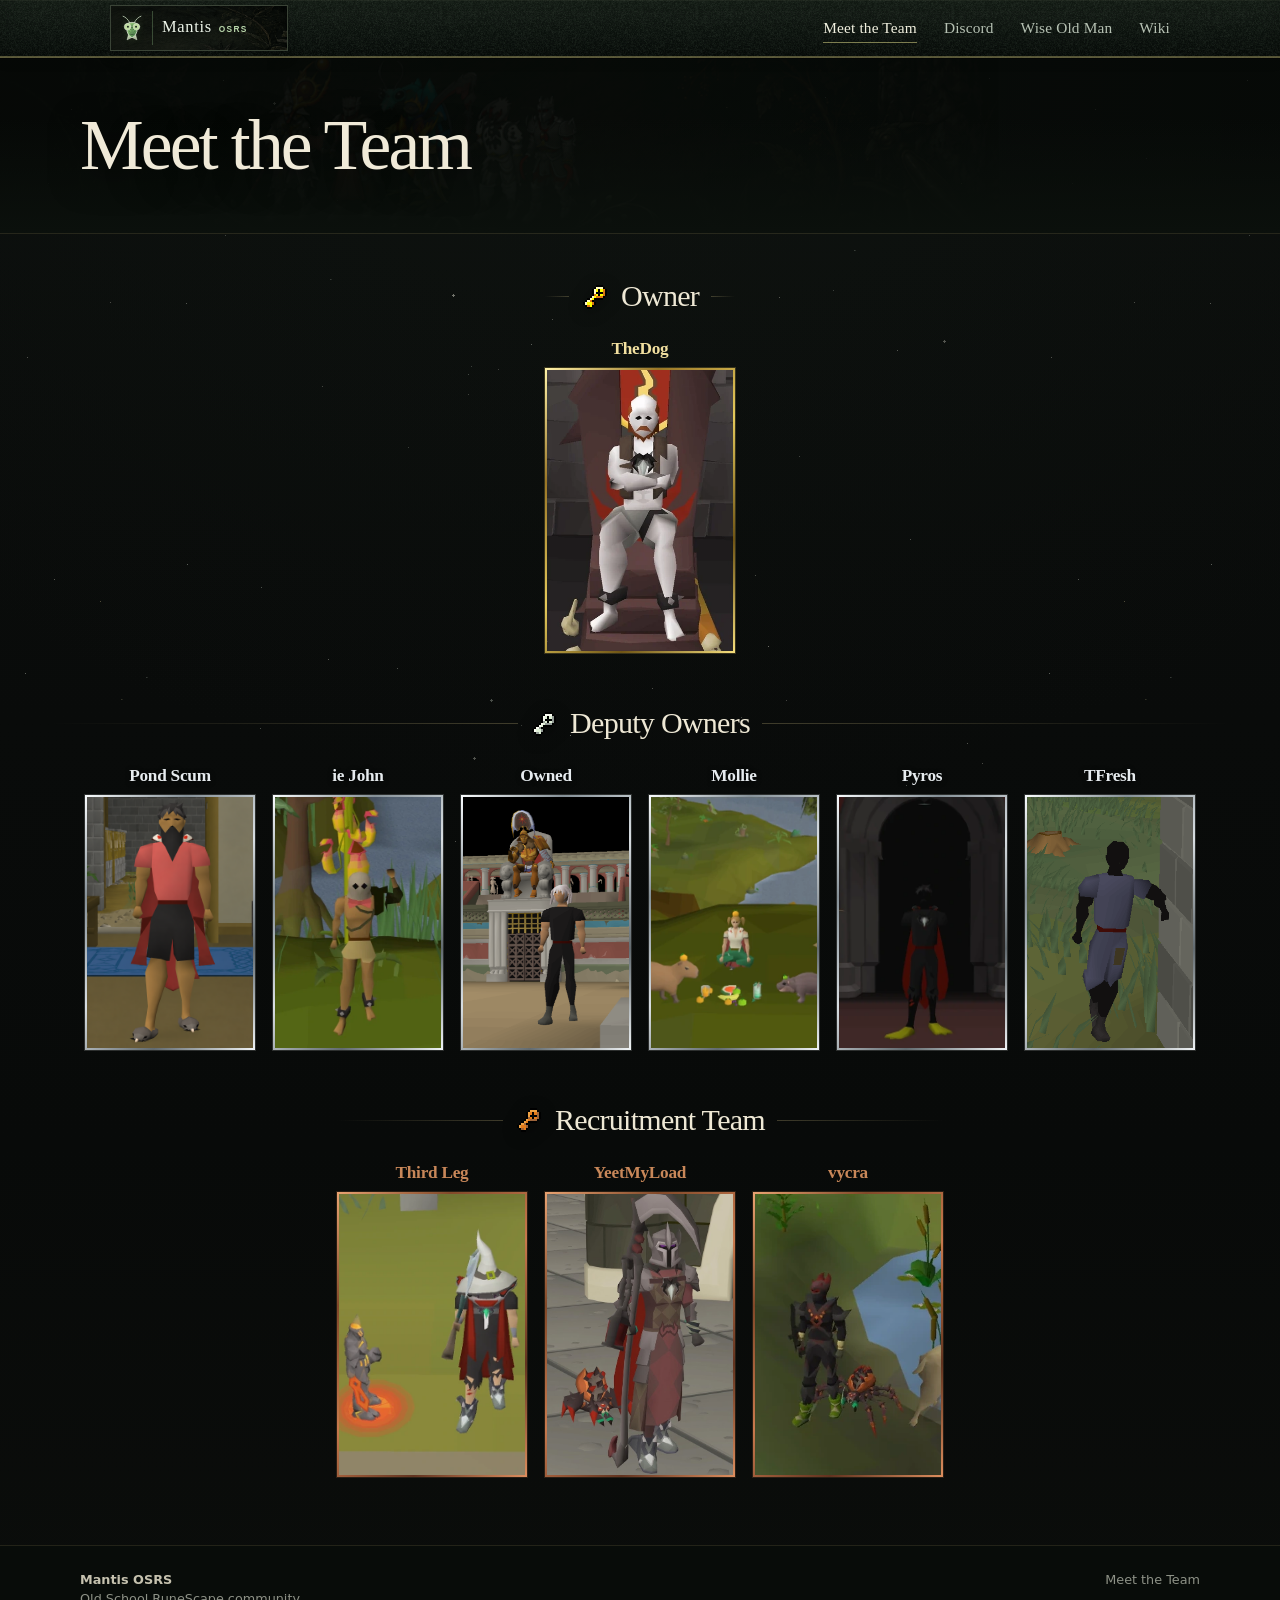
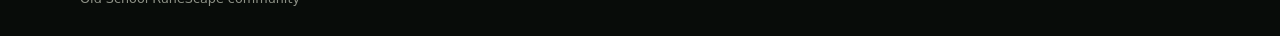
==== commit 753f2e72: "Polish team and winner sections" ====
--- a/about.html
+++ b/about.html
@@ -25,8 +25,8 @@
   --radius: 14px;
 
   /* Meet the Team hero presentation */
-  --team-hero-height: 195px;
-  --team-hero-mobile-height: 240px;
+  --team-hero-height: 175px;
+  --team-hero-mobile-height: 205px;
   --team-hero-image-size: 180%;
   --team-hero-image-x: calc(50% - 260px);
   --team-hero-image-y: 15%;
@@ -180,11 +180,9 @@
   width: min(1120px, calc(100% - 36px));
   min-height: var(--team-hero-height);
   margin: 0 auto;
-  display: grid;
-  grid-template-columns: minmax(0, 1fr) minmax(320px, 480px);
+  display: flex;
   align-items: center;
-  gap: 40px;
-  padding: 30px 0;
+  padding: 20px 0;
 }
 
 h1, h2, h3, p { margin-top: 0; }
@@ -198,15 +196,6 @@
   letter-spacing: -.04em;
   text-shadow: 0 8px 35px rgba(0, 0, 0, .58);
 }
-.team-origin-placeholder {
-  min-height: 116px;
-  border: 1px solid rgba(194, 173, 112, .30);
-  border-radius: 12px;
-  background: rgba(8, 12, 9, .72);
-  box-shadow:
-    inset 0 1px 0 rgba(231, 224, 195, .035),
-    0 12px 28px rgba(0, 0, 0, .20);
-}
 main {
   width: min(1120px, calc(100% - 36px));
   margin: 0 auto;
@@ -386,11 +375,8 @@
   .nav-links a { padding: 7px 8px; }
   .hero-inner {
     min-height: var(--team-hero-mobile-height);
-    grid-template-columns: 1fr;
-    gap: 16px;
-    padding: 24px 0;
-  }
-  .team-origin-placeholder { min-height: 84px; }
+    padding: 20px 0;
+  }
   h1 { font-size: clamp(2.6rem, 13vw, 3.75rem); }
   main { padding: 32px 0 54px; }
   .team-section + .team-section { margin-top: 34px; }
@@ -424,6 +410,22 @@
 .rank-section-head::before,
 .section-rule {
   opacity: .66;
+}
+.owner-section .rank-section-head {
+  width: min(190px, 100%);
+  margin-left: auto;
+  margin-right: auto;
+}
+.recruitment-section .rank-section-head {
+  width: min(606px, 100%);
+  margin-left: auto;
+  margin-right: auto;
+}
+.owner-section .rank-section-head::before,
+.owner-section .section-rule,
+.recruitment-section .rank-section-head::before,
+.recruitment-section .section-rule {
+  min-width: 0;
 }
 .rank-section-head h2 {
   font-size: clamp(1.45rem, 2.35vw, 1.95rem) !important;
@@ -983,7 +985,6 @@
 <div class="hero-heading">
 <h1>Meet the Team</h1>
 </div>
-<div class="team-origin-placeholder"></div>
 </div>
 </section>
 <main>
